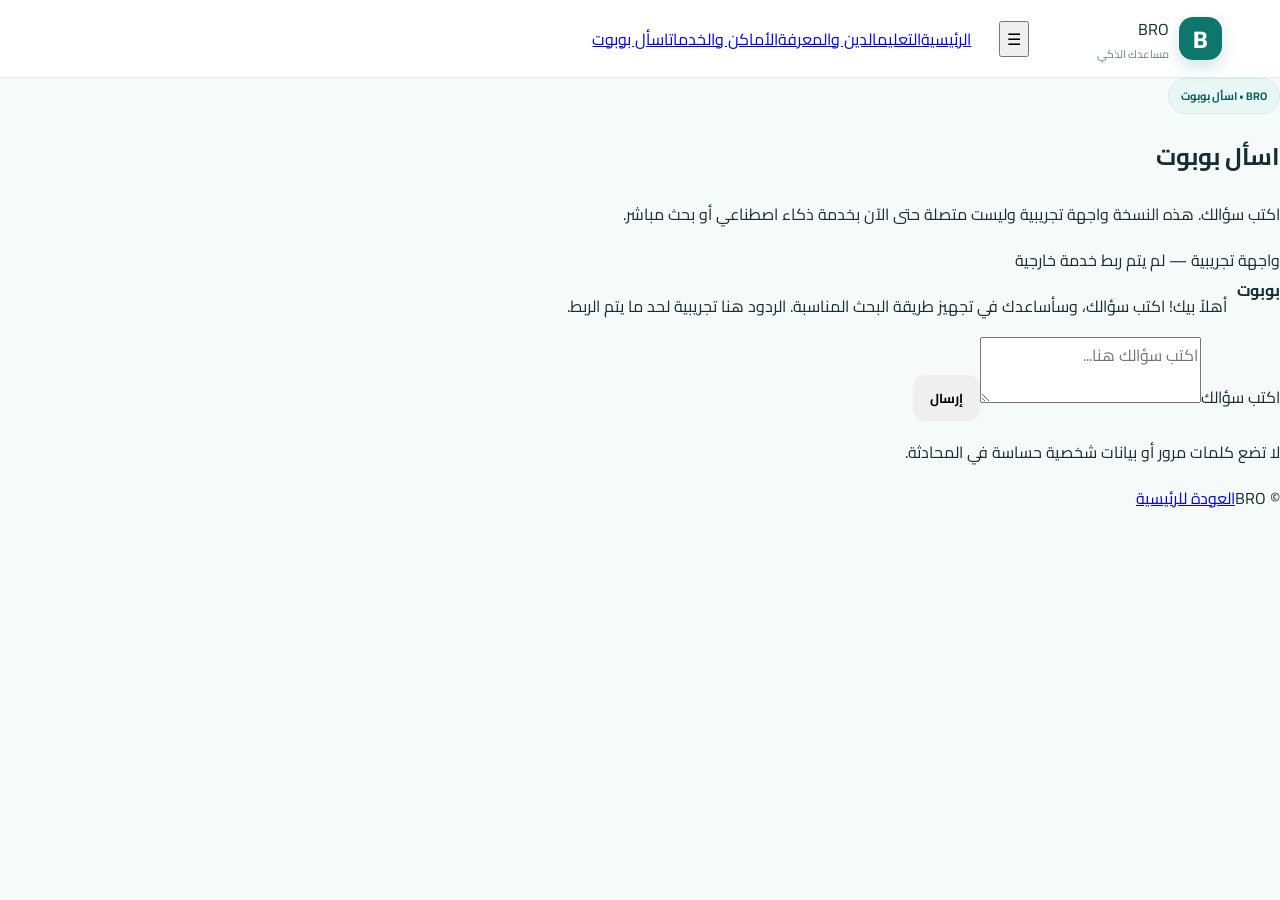
==== chat.html @ 1527b969 "Add files via upload" ====
<!doctype html>
<html lang="ar" dir="rtl">
<head><meta charset="utf-8"><meta name="viewport" content="width=device-width, initial-scale=1">
<title>اسأل بوبوت | BRO</title><link rel="stylesheet" href="css/style.css"><script src="js/script.js" defer></script></head>
<body><header class="topbar"><a class="brand" href="index.html"><span class="brand-mark">B</span><span>BRO <small>مساعدك الذكي</small></span></a>
<button class="menu-toggle" type="button" aria-expanded="false" aria-label="فتح القائمة">☰</button><nav class="nav"><a class="" href="index.html">الرئيسية</a><a class="" href="education.html">التعليم</a><a class="" href="religion.html">الدين والمعرفة</a><a class="" href="places.html">الأماكن والخدمات</a><a class="active" href="chat.html">اسأل بوبوت</a></nav></header>
<main class="container page-main"><section class="page-intro"><span class="eyebrow">BRO • اسأل بوبوت</span><h1>اسأل بوبوت</h1><p>اكتب سؤالك. هذه النسخة واجهة تجريبية وليست متصلة حتى الآن بخدمة ذكاء اصطناعي أو بحث مباشر.</p></section>
<section class="chat-panel panel">
<div class="chat-status"><span class="status-dot"></span> واجهة تجريبية — لم يتم ربط خدمة خارجية</div>
<div id="chatMessages" class="chat-messages" aria-live="polite"><div class="message bot-message"><strong>بوبوت</strong><p>أهلاً بيك! اكتب سؤالك، وسأساعدك في تجهيز طريقة البحث المناسبة. الردود هنا تجريبية لحد ما يتم الربط.</p></div></div>
<form id="chatForm" class="chat-form"><label class="visually-hidden" for="chatInput">اكتب سؤالك</label><textarea id="chatInput" rows="2" placeholder="اكتب سؤالك هنا..." required></textarea><button class="button primary" type="submit">إرسال</button></form>
<p class="small-note">لا تضع كلمات مرور أو بيانات شخصية حساسة في المحادثة.</p>
</section>
</main>
<footer class="footer"><span>© BRO</span><a href="index.html">العودة للرئيسية</a></footer></body></html>
---- css/style.css ----
@import url('https://fonts.googleapis.com/css2?family=Cairo:wght@400;500;600;700;800&display=swap');
:root{--ink:#152d35;--muted:#6c8086;--teal:#0f766e;--teal-dark:#0b5c56;--mint:#e5f6f3;--line:#e2eceb;--paper:#fff;--bg:#f6faf9;--shadow:0 18px 55px rgba(20,72,69,.09)}
*{box-sizing:border-box}
html{scroll-behavior:smooth}
body{margin:0;background:var(--bg);color:var(--ink);font-family:"Cairo",Tahoma,Arial,sans-serif;min-height:100vh}
button,input,textarea{font:inherit}button{cursor:pointer}
button:focus-visible,input:focus-visible,textarea:focus-visible{outline:3px solid #71d9cb;outline-offset:2px}
.topbar{height:78px;display:flex;align-items:center;gap:28px;padding:0 4.5%;background:rgba(255,255,255,.92);border-bottom:1px solid var(--line);position:sticky;top:0;z-index:10;backdrop-filter:blur(14px)}
.brand{display:flex;align-items:center;gap:10px;text-decoration:none;color:var(--ink);min-width:165px}
.brand-mark{width:43px;height:43px;display:grid;place-items:center;background:var(--teal);color:#fff;border-radius:14px;font-size:24px;font-weight:800;box-shadow:0 7px 16px #0f766e30}
.brand strong{display:block;font-size:21px;letter-spacing:1px;line-height:1.1}
.brand small{display:block;color:var(--muted);font-size:11px}
.top-links{display:flex;align-items:center;gap:7px;flex:1}
.nav-link,.side-item{border:0;background:transparent;color:#5b7075;border-radius:11px;padding:10px 13px;font-size:13px}
.nav-link:hover,.side-item:hover,.nav-link.active,.side-item.active{background:var(--mint);color:var(--teal-dark)}
.account-actions{display:flex;gap:8px}
.button{border:1px solid transparent;border-radius:12px;padding:10px 16px;font-weight:700;font-size:13px;transition:.2s}
.button:hover{transform:translateY(-1px)}
.button-primary{background:var(--teal);color:white;box-shadow:0 6px 16px #0f766e25}.button-primary:hover{background:var(--teal-dark)}
.button-quiet{background:white;border-color:var(--line);color:var(--ink)}
.layout{display:grid;grid-template-columns:245px minmax(0,1fr);max-width:1600px;margin:auto;min-height:calc(100vh - 78px)}
.sidebar{background:#fff;border-left:1px solid var(--line);padding:24px 16px;display:flex;flex-direction:column;gap:7px}
.new-chat{border:1px solid #bde6df;background:#f1fbf9;color:var(--teal-dark);border-radius:13px;padding:13px;text-align:right;font-weight:800;margin-bottom:21px}
.sidebar-label{color:#9aabad;font-size:11px;font-weight:700;padding:0 12px;margin:0 0 4px}
.side-item{text-align:right;display:flex;align-items:center;gap:12px;padding:12px}
.side-item span{font-size:18px;width:23px;text-align:center}
.sidebar-bottom{margin-top:auto;border:1px solid var(--line);border-radius:17px;padding:15px;background:linear-gradient(150deg,#fff,#f1faf8)}
.mini-boboot{width:43px;height:43px;border-radius:14px;background:var(--teal);display:grid;place-items:center;font-size:23px;margin-bottom:8px}
.sidebar-bottom strong{font-size:14px}
.sidebar-bottom p{font-size:12px;color:var(--muted);line-height:1.8;margin:4px 0 12px}
.status{font-size:10px;color:#4c7770}
.status i,.live-dot{display:inline-block;width:7px;height:7px;border-radius:50%;background:#22b89c;margin-left:5px}
.main-content{min-width:0;padding:32px clamp(18px,4vw,60px) 18px;display:flex;flex-direction:column}
.welcome{max-width:1000px;width:100%;margin:0 auto}
.eyebrow{display:inline-flex;align-items:center;background:#e8f7f4;color:var(--teal-dark);border:1px solid #d4eeea;border-radius:999px;padding:7px 12px;font-size:11px;font-weight:700}
.hero-grid{display:grid;grid-template-columns:1fr .85fr;align-items:center;gap:35px;padding:22px 0 25px}
.hero-copy h1{font-size:clamp(33px,4.5vw,53px);line-height:1.45;letter-spacing:-1.3px;margin:0 0 12px;font-weight:800}
.teal-text{color:var(--teal)}.hero-copy>p{color:var(--muted);font-size:15px;line-height:2;max-width:480px;margin:0}
.hero-points{display:flex;flex-wrap:wrap;gap:8px;margin-top:21px}
.hero-points span{font-size:11px;color:#416b66;background:#fff;border:1px solid var(--line);padding:7px 10px;border-radius:9px}
.robot-card{position:relative;overflow:hidden;min-height:260px;border:1px solid #d9eeeb;border-radius:26px;background:radial-gradient(circle at 50% 35%,#e1faf6,#eff8f8 52%,#fff);display:grid;place-items:center;box-shadow:var(--shadow)}
.robot-glow{position:absolute;width:210px;height:210px;border-radius:50%;background:#70dcd233;filter:blur(20px)}
.robot-image {
    width: 100%;
    height: 275px;
    object-fit: contain;
    object-position: center;
    mix-blend-mode: multiply;
    position: relative;
    z-index: 1;
}
.robot-caption{position:absolute;bottom:13px;z-index:2;background:#ffffffd9;border:1px solid #d8eeea;border-radius:999px;padding:6px 13px;font-size:11px;color:var(--teal-dark);font-weight:700}
.suggestion-heading{display:flex;align-items:baseline;justify-content:space-between;gap:10px;margin-top:3px}
.suggestion-heading h2{font-size:18px;margin:0}.suggestion-heading>span{font-size:11px;color:var(--muted)}
.suggestions{display:grid;grid-template-columns:repeat(4,minmax(0,1fr));gap:12px;margin-top:15px}
.suggestion-card{position:relative;text-align:right;display:flex;flex-direction:column;align-items:flex-start;gap:6px;min-height:145px;padding:16px 14px;background:#fff;border:1px solid var(--line);border-radius:16px;color:var(--ink);transition:.2s}
.suggestion-card:hover{border-color:#94d5cc;transform:translateY(-3px);box-shadow:0 12px 25px #194e4810}
.suggestion-icon{display:grid;place-items:center;width:35px;height:35px;border-radius:11px;background:var(--mint);color:var(--teal);font-size:20px;margin-bottom:3px}
.suggestion-card strong{font-size:13px}.suggestion-card small{font-size:10px;color:var(--muted);line-height:1.8}
.suggestion-card b{position:absolute;left:13px;bottom:13px;color:var(--teal)}
.composer-wrap{max-width:850px;width:100%;margin:auto auto 0;padding-top:32px}
.search-status{display:flex;align-items:center;gap:7px;font-size:11px;color:#50716d;padding:0 8px 9px}
.search-icon{font-size:21px;color:var(--teal)}.status-pill{background:#fff3dc;color:#94621a;border:1px solid #f3e3bd;padding:3px 8px;border-radius:999px;font-size:9px}
.search-status button{border:0;background:transparent;color:#78908e;margin-right:auto}
.composer{border:1px solid #d7e7e5;background:white;border-radius:19px;padding:14px 15px 10px;box-shadow:0 10px 35px #1a4d4710;transition:.2s}
.composer:focus-within{border-color:#8ccfc6;box-shadow:0 0 0 3px #0f766e0c,0 10px 35px #1a4d4710}
.composer textarea{display:block;width:100%;resize:vertical;min-height:47px;max-height:180px;border:0;outline:none;background:transparent;color:var(--ink);font-size:14px;line-height:1.8}
.composer textarea::placeholder{color:#9aabaa}
.composer-footer{display:flex;align-items:center;justify-content:space-between;gap:10px}
.privacy-note{font-size:10px;color:#9aa9a8}
.send-button{border:0;border-radius:12px;width:41px;height:41px;background:var(--teal);color:white;font-size:27px;line-height:1;transition:.2s}
.send-button:hover{background:var(--teal-dark);transform:translateY(-2px)}
.disclaimer{text-align:center;font-size:10px;color:#94a5a3;line-height:1.8;margin:10px 0 0}
.main-content footer{text-align:center;font-size:10px;color:#9aa9a8;padding:25px 0 0}
.main-content footer span{font-weight:800;color:var(--teal)}.hidden{display:none!important}
.chat-area{width:100%;max-width:850px;margin:0 auto 22px;flex:1;min-height:260px}
.chat-messages{display:flex;flex-direction:column;gap:18px}
.message{display:flex;gap:10px;align-items:flex-start}
.message.user{justify-content:flex-start}
.message-bot{width:35px;height:35px;flex:0 0 35px;border-radius:12px;background:var(--teal);color:white;display:grid;place-items:center}
.message-content{max-width:85%;border:1px solid var(--line);background:#fff;border-radius:5px 16px 16px 16px;padding:12px 15px;font-size:14px;line-height:1.9;white-space:pre-wrap}
.message.user .message-content{background:#e8f7f4;border-color:#d4eeea;border-radius:16px 5px 16px 16px}
.source-note{font-size:10px;color:#a16b20;margin-top:7px}.mobile-menu{display:none}
.icon-button{border:1px solid var(--line);background:white;border-radius:10px;width:39px;height:39px;color:var(--ink);font-size:20px}
.auth-dialog{border:1px solid var(--line);border-radius:23px;padding:27px;width:min(430px,calc(100% - 28px));box-shadow:0 25px 90px #102f2d30;color:var(--ink)}
.auth-dialog::backdrop{background:#102f2d80;backdrop-filter:blur(4px)}
.dialog-close-form{display:flex;justify-content:flex-start}
.dialog-bot{display:grid;place-items:center;width:58px;height:58px;background:var(--teal);border-radius:17px;font-size:30px;margin:8px 0 12px}
.auth-dialog h2{margin:0 0 6px}
.auth-dialog p,.auth-dialog small{color:var(--muted);font-size:12px;line-height:1.8}
.auth-dialog label{display:block;font-size:12px;font-weight:700;margin:12px 0 6px}
.auth-dialog input{width:100%;border:1px solid var(--line);border-radius:11px;padding:12px;background:#fbfdfd;color:var(--ink)}
.full-width{width:100%;margin:18px 0 5px}.toast{position:fixed;bottom:20px;left:50%;transform:translate(-50%,20px);opacity:0;pointer-events:none;background:#173d3a;color:white;padding:12px 17px;border-radius:12px;font-size:12px;transition:.25s;z-index:30;max-width:calc(100% - 30px);text-align:center}
.toast.show{opacity:1;transform:translate(-50%,0)}
@media(max-width:1100px){.topbar{gap:15px;padding:0 20px}
                         .top-links{gap:0}.nav-link{padding:9px;font-size:12px}
                         .layout{grid-template-columns:205px minmax(0,1fr)}
                         .suggestions{grid-template-columns:repeat(2,minmax(0,1fr))}
                         .suggestion-card{min-height:125px}}
@media(max-width:760px){.topbar{height:66px;padding:0 13px;gap:10px}
                        .mobile-menu{display:block;flex:0 0 38px}
                        .brand{min-width:0;gap:7px}
                        .brand-mark{width:37px;height:37px;border-radius:12px}
                        .brand strong{font-size:18px}
                        .brand small{font-size:9px}
                        .top-links{display:none}
                        .account-actions{margin-right:auto;gap:5px}
                        .account-actions .button{padding:8px 9px;font-size:10px}
                        .layout{display:block;min-height:calc(100vh - 66px)}
                        .sidebar{position:fixed;top:66px;right:0;bottom:0;width:260px;z-index:20;transform:translateX(105%);transition:transform .25s;box-shadow:-15px 0 40px #143d3b13}
                        .sidebar.open{transform:translateX(0)}
                        .main-content{padding:23px 15px 15px;min-height:calc(100vh - 66px)}
                        .hero-grid{grid-template-columns:1fr;gap:18px;padding:20px 0}
                        .hero-copy h1{font-size:38px}
                        .hero-copy>p{font-size:13px}
                        .robot-card{min-height:210px;max-height:245px}
                        .robot-image {
    width: 100%;
    height: 275px;
    object-fit: contain;
    object-position: center;
    mix-blend-mode: multiply;
    position: relative;
    z-index: 1;
                        }
                        .suggestion-heading{align-items:flex-start;flex-direction:column;gap:2px}
                        .suggestion-heading h2{font-size:17px}
                        .suggestions{gap:9px}
                        .suggestion-card{padding:12px;min-height:128px}
                        .suggestion-card strong{font-size:12px}
                        .suggestion-card small{font-size:9px}
                        .composer-wrap{padding-top:25px}
                        .privacy-note{font-size:9px}
                        .disclaimer{font-size:9px}
                        .chat-area{min-height:240px}
                        .message-content{font-size:13px}
                        .sidebar-bottom{margin-top:25px}}
@media(prefers-reduced-motion:reduce){*,*::before,*::after{scroll-behavior:auto!important;transition:none!important}}
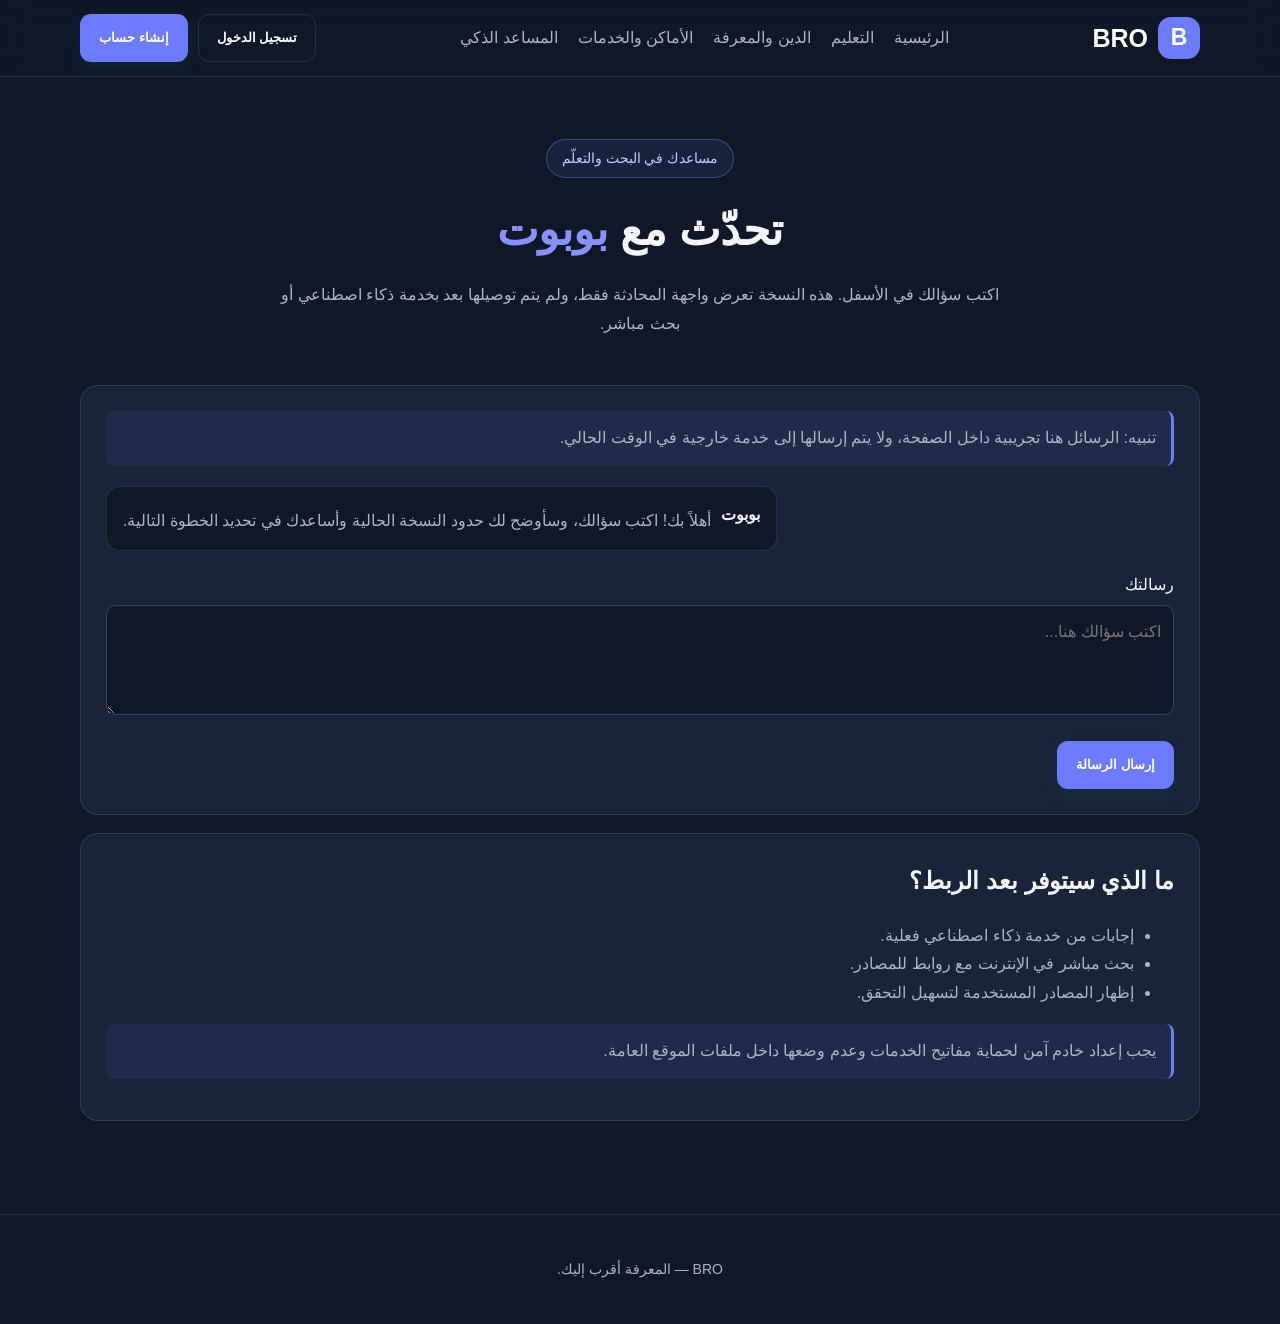
==== commit 9226620b: "Add files via upload" ====
--- a/chat.html
+++ b/chat.html
@@ -1,15 +1,866 @@
-<!doctype html>
+<!DOCTYPE html>
 <html lang="ar" dir="rtl">
-<head><meta charset="utf-8"><meta name="viewport" content="width=device-width, initial-scale=1">
-<title>اسأل بوبوت | BRO</title><link rel="stylesheet" href="css/style.css"><script src="js/script.js" defer></script></head>
-<body><header class="topbar"><a class="brand" href="index.html"><span class="brand-mark">B</span><span>BRO <small>مساعدك الذكي</small></span></a>
-<button class="menu-toggle" type="button" aria-expanded="false" aria-label="فتح القائمة">☰</button><nav class="nav"><a class="" href="index.html">الرئيسية</a><a class="" href="education.html">التعليم</a><a class="" href="religion.html">الدين والمعرفة</a><a class="" href="places.html">الأماكن والخدمات</a><a class="active" href="chat.html">اسأل بوبوت</a></nav></header>
-<main class="container page-main"><section class="page-intro"><span class="eyebrow">BRO • اسأل بوبوت</span><h1>اسأل بوبوت</h1><p>اكتب سؤالك. هذه النسخة واجهة تجريبية وليست متصلة حتى الآن بخدمة ذكاء اصطناعي أو بحث مباشر.</p></section>
-<section class="chat-panel panel">
-<div class="chat-status"><span class="status-dot"></span> واجهة تجريبية — لم يتم ربط خدمة خارجية</div>
-<div id="chatMessages" class="chat-messages" aria-live="polite"><div class="message bot-message"><strong>بوبوت</strong><p>أهلاً بيك! اكتب سؤالك، وسأساعدك في تجهيز طريقة البحث المناسبة. الردود هنا تجريبية لحد ما يتم الربط.</p></div></div>
-<form id="chatForm" class="chat-form"><label class="visually-hidden" for="chatInput">اكتب سؤالك</label><textarea id="chatInput" rows="2" placeholder="اكتب سؤالك هنا..." required></textarea><button class="button primary" type="submit">إرسال</button></form>
-<p class="small-note">لا تضع كلمات مرور أو بيانات شخصية حساسة في المحادثة.</p>
-</section>
+
+<head>
+  <meta charset="UTF-8">
+  <meta name="viewport" content="width=device-width, initial-scale=1.0">
+
+  <meta name="description" content="BRO مساعدك الذكي للبحث والتعلم والمعرفة.">
+  <meta name="theme-color" content="#101827">
+
+  <title>المساعد الذكي | BRO</title>
+
+  <!-- ملف التصميم -->
+  <link rel="stylesheet" href="css/style.css">
+
+  <style>
+    /* تنسيقات أساسية للصفحة الرئيسية */
+
+    :root {
+      --bro-bg: #101827;
+      --bro-card: #192438;
+      --bro-primary: #6d7cff;
+      --bro-text: #f4f6ff;
+      --bro-muted: #aab4c8;
+      --bro-border: rgba(255, 255, 255, 0.1);
+    }
+
+    body {
+      margin: 0;
+      font-family: Tahoma, Arial, sans-serif;
+      background: var(--bro-bg);
+      color: var(--bro-text);
+      line-height: 1.8;
+    }
+
+    button,
+    input {
+      font: inherit;
+    }
+
+    button,
+    a {
+      -webkit-tap-highlight-color: transparent;
+    }
+
+    a {
+      color: inherit;
+      text-decoration: none;
+    }
+
+    button {
+      cursor: pointer;
+    }
+
+    .bro-container {
+      width: min(1120px, 92%);
+      margin: auto;
+    }
+
+    /* رأس الموقع */
+
+    .site-header {
+      position: sticky;
+      top: 0;
+      z-index: 100;
+      background: rgba(16, 24, 39, 0.96);
+      border-bottom: 1px solid var(--bro-border);
+      backdrop-filter: blur(12px);
+    }
+
+    .header-content {
+      min-height: 76px;
+      display: flex;
+      align-items: center;
+      justify-content: space-between;
+      gap: 20px;
+    }
+
+    .site-logo {
+      display: flex;
+      align-items: center;
+      gap: 10px;
+      font-size: 25px;
+      font-weight: bold;
+      color: white;
+      white-space: nowrap;
+    }
+
+    .logo-mark {
+      width: 42px;
+      height: 42px;
+      display: grid;
+      place-items: center;
+      background: var(--bro-primary);
+      border-radius: 13px;
+      font-size: 23px;
+    }
+
+    .main-nav {
+      display: flex;
+      align-items: center;
+      gap: 20px;
+    }
+
+    .main-nav a {
+      color: var(--bro-muted);
+      transition: color 0.2s;
+    }
+
+    .main-nav a:hover {
+      color: white;
+    }
+
+    .header-actions {
+      display: flex;
+      align-items: center;
+      gap: 10px;
+    }
+
+    .button {
+      display: inline-flex;
+      justify-content: center;
+      align-items: center;
+      gap: 8px;
+      padding: 11px 18px;
+      border: 1px solid transparent;
+      border-radius: 11px;
+      font-weight: bold;
+      transition: 0.2s;
+    }
+
+    .button-primary {
+      color: white;
+      background: var(--bro-primary);
+    }
+
+    .button-primary:hover {
+      background: #5869ed;
+      transform: translateY(-1px);
+    }
+
+    .button-secondary {
+      color: white;
+      background: transparent;
+      border-color: var(--bro-border);
+    }
+
+    .button-secondary:hover {
+      background: rgba(255, 255, 255, 0.06);
+    }
+
+    .menu-toggle {
+      display: none;
+      padding: 8px 12px;
+      background: transparent;
+      color: white;
+      border: 1px solid var(--bro-border);
+      border-radius: 9px;
+      font-size: 22px;
+    }
+
+    /* الواجهة الرئيسية */
+
+    .hero {
+      padding: 90px 0 75px;
+      text-align: center;
+      background:
+        radial-gradient(
+          ellipse at 50% 0%,
+          rgba(109, 124, 255, 0.17),
+          transparent 65%
+        );
+    }
+
+    .hero-label {
+      display: inline-block;
+      padding: 6px 15px;
+      border: 1px solid rgba(109, 124, 255, 0.4);
+      background: rgba(109, 124, 255, 0.1);
+      border-radius: 30px;
+      color: #c2c9ff;
+      font-size: 14px;
+    }
+
+    .hero h1 {
+      max-width: 850px;
+      margin: 22px auto 15px;
+      font-size: clamp(34px, 6vw, 58px);
+      line-height: 1.35;
+    }
+
+    .hero h1 span {
+      color: #8792ff;
+    }
+
+    .hero-description {
+      max-width: 680px;
+      margin: 0 auto;
+      color: var(--bro-muted);
+      font-size: 17px;
+    }
+
+    .hero-actions {
+      margin-top: 28px;
+      display: flex;
+      justify-content: center;
+      flex-wrap: wrap;
+      gap: 12px;
+    }
+
+    .hero-note {
+      margin-top: 22px;
+      color: var(--bro-muted);
+      font-size: 13px;
+    }
+
+    /* أقسام الموقع */
+
+    .features {
+      padding: 60px 0 80px;
+    }
+
+    .section-heading {
+      margin-bottom: 30px;
+      text-align: center;
+    }
+
+    .section-heading h2 {
+      margin-bottom: 8px;
+      font-size: 30px;
+    }
+
+    .section-heading p {
+      margin: 0;
+      color: var(--bro-muted);
+    }
+
+    .features-grid {
+      display: grid;
+      grid-template-columns: repeat(2, minmax(0, 1fr));
+      gap: 18px;
+    }
+
+    .feature-card {
+      display: block;
+      padding: 25px;
+      background: var(--bro-card);
+      border: 1px solid var(--bro-border);
+      border-radius: 18px;
+      transition: transform 0.2s, border-color 0.2s;
+    }
+
+    .feature-card:hover {
+      transform: translateY(-4px);
+      border-color: rgba(109, 124, 255, 0.65);
+    }
+
+    .feature-icon {
+      width: 53px;
+      height: 53px;
+      display: grid;
+      place-items: center;
+      margin-bottom: 15px;
+      background: rgba(109, 124, 255, 0.13);
+      border-radius: 15px;
+      font-size: 27px;
+    }
+
+    .feature-card h3 {
+      margin: 0 0 8px;
+      font-size: 20px;
+    }
+
+    .feature-card p {
+      margin: 0;
+      color: var(--bro-muted);
+      font-size: 15px;
+    }
+
+    .feature-link {
+      display: inline-block;
+      margin-top: 15px;
+      color: #aeb7ff;
+      font-size: 14px;
+    }
+
+    /* منطقة المساعد */
+
+    .assistant-section {
+      padding: 25px 0 80px;
+    }
+
+    .assistant-panel {
+      padding: 35px;
+      display: flex;
+      justify-content: space-between;
+      align-items: center;
+      gap: 25px;
+      background: linear-gradient(
+        120deg,
+        #202e49,
+        #192438
+      );
+      border: 1px solid var(--bro-border);
+      border-radius: 22px;
+    }
+
+    .assistant-panel h2 {
+      margin-top: 0;
+    }
+
+    .assistant-panel p {
+      color: var(--bro-muted);
+    }
+
+    .assistant-symbol {
+      width: 100px;
+      height: 100px;
+      flex-shrink: 0;
+      display: grid;
+      place-items: center;
+      background: rgba(109, 124, 255, 0.15);
+      border: 1px solid rgba(109, 124, 255, 0.3);
+      border-radius: 28px;
+      font-size: 53px;
+    }
+
+    /* تذييل الموقع */
+
+    .site-footer {
+      padding: 28px 0;
+      border-top: 1px solid var(--bro-border);
+      color: var(--bro-muted);
+      text-align: center;
+      font-size: 14px;
+    }
+
+    /* نافذة الحساب */
+
+    .auth-dialog {
+      width: min(420px, calc(100% - 36px));
+      max-width: 420px;
+      max-height: 85vh;
+      overflow-y: auto;
+      padding: 28px;
+      color: var(--bro-text);
+      background: #192438;
+      border: 1px solid var(--bro-border);
+      border-radius: 20px;
+      box-sizing: border-box;
+    }
+
+    .auth-dialog::backdrop {
+      background: rgba(0, 0, 0, 0.72);
+      backdrop-filter: blur(4px);
+    }
+
+    .dialog-close-form {
+      display: flex;
+      justify-content: flex-start;
+      margin-bottom: 5px;
+    }
+
+    .icon-button {
+      width: 36px;
+      height: 36px;
+      color: white;
+      background: transparent;
+      border: 1px solid var(--bro-border);
+      border-radius: 10px;
+      font-size: 23px;
+    }
+
+    .dialog-bot {
+      text-align: center;
+      font-size: 42px;
+    }
+
+    .auth-dialog h2 {
+      margin: 8px 0;
+      text-align: center;
+    }
+
+    .auth-description {
+      margin: 0 0 22px;
+      color: var(--bro-muted);
+      text-align: center;
+      font-size: 14px;
+    }
+
+    .auth-dialog label {
+      display: block;
+      margin: 14px 0 6px;
+      font-size: 14px;
+    }
+
+    .auth-dialog input {
+      width: 100%;
+      box-sizing: border-box;
+      padding: 12px;
+      color: white;
+      background: #101827;
+      border: 1px solid #35425b;
+      border-radius: 10px;
+      outline: none;
+    }
+
+    .auth-dialog input:focus {
+      border-color: var(--bro-primary);
+    }
+
+    .auth-dialog input::placeholder {
+      color: #8290a8;
+    }
+
+    .full-width {
+      width: 100%;
+      margin-top: 22px;
+    }
+
+    .auth-switch {
+      margin: 20px 0 8px;
+      text-align: center;
+      color: var(--bro-muted);
+      font-size: 14px;
+    }
+
+    .auth-switch button {
+      padding: 0;
+      color: #aeb7ff;
+      background: none;
+      border: none;
+      font-weight: bold;
+    }
+
+    .auth-message {
+      display: block;
+      margin-top: 12px;
+      color: #ffd28a;
+      text-align: center;
+      font-size: 13px;
+    }
+
+    [hidden] {
+      display: none !important;
+    }
+
+    /* الشاشات الصغيرة */
+
+    @media (max-width: 850px) {
+      .header-content {
+        flex-wrap: wrap;
+        padding: 12px 0;
+      }
+
+      .menu-toggle {
+        display: block;
+      }
+
+      .main-nav {
+        display: none;
+        order: 3;
+        width: 100%;
+        flex-direction: column;
+        align-items: stretch;
+        gap: 0;
+      }
+
+      .main-nav.open {
+        display: flex;
+      }
+
+      .main-nav a {
+        padding: 10px;
+        border-top: 1px solid var(--bro-border);
+      }
+
+      .header-actions {
+        margin-right: auto;
+      }
+
+      .features-grid {
+        grid-template-columns: 1fr;
+      }
+
+      .hero {
+        padding: 65px 0 50px;
+      }
+    }
+
+    @media (max-width: 480px) {
+      .site-logo {
+        font-size: 21px;
+      }
+
+      .logo-mark {
+        width: 36px;
+        height: 36px;
+      }
+
+      .header-actions .button {
+        padding: 9px 11px;
+        font-size: 13px;
+      }
+
+      .hero-description {
+        font-size: 15px;
+      }
+
+      .feature-card {
+        padding: 20px;
+      }
+
+      .assistant-panel {
+        padding: 22px;
+        flex-direction: column;
+        align-items: flex-start;
+      }
+
+      .assistant-symbol {
+        width: 70px;
+        height: 70px;
+        font-size: 38px;
+      }
+
+      .auth-dialog {
+        padding: 22px;
+      }
+    }
+
+    /* تنسيقات محتوى الصفحات الداخلية */
+    .page-intro { padding: 62px 0 28px; text-align: center; }
+    .page-intro h1 { margin: 12px 0; font-size: clamp(30px, 5vw, 44px); }
+    .page-intro p { max-width: 720px; margin: 0 auto; color: var(--bro-muted); }
+    .page-content { padding: 18px 0 75px; }
+    .content-panel { padding: 25px; background: var(--bro-card); border: 1px solid var(--bro-border); border-radius: 18px; margin-bottom: 18px; }
+    .content-panel h2, .content-panel h3 { margin-top: 0; }
+    .content-panel p, .content-panel li { color: var(--bro-muted); }
+    .content-grid { display: grid; grid-template-columns: repeat(2, minmax(0, 1fr)); gap: 18px; }
+    .page-form label { display: block; margin: 14px 0 6px; }
+    .page-form input, .page-form select, .page-form textarea { width: 100%; box-sizing: border-box; padding: 12px; color: white; background: #101827; border: 1px solid #35425b; border-radius: 10px; font: inherit; }
+    .page-form textarea { min-height: 110px; resize: vertical; }
+    .page-form .button { margin-top: 16px; }
+    .result { display: none; margin-top: 16px; padding: 14px; background: #101827; border: 1px solid var(--bro-border); border-radius: 12px; color: var(--bro-muted); overflow-wrap: anywhere; }
+    .result.show { display: block; }
+    .result a { color: #aeb7ff; text-decoration: underline; }
+    .chat-messages { display: flex; flex-direction: column; gap: 12px; margin: 20px 0; }
+    .message { max-width: 88%; padding: 14px 16px; border-radius: 14px; background: #101827; border: 1px solid var(--bro-border); }
+    .message p { margin: 6px 0 0; color: var(--bro-muted); white-space: pre-wrap; }
+    .user-message { align-self: flex-start; border-color: rgba(109,124,255,.45); }
+    .bot-message { align-self: flex-end; }
+    .notice { padding: 13px 15px; border-right: 3px solid var(--bro-primary); background: rgba(109,124,255,.08); border-radius: 8px; color: var(--bro-muted); }
+    @media (max-width: 700px) { .content-grid { grid-template-columns: 1fr; } .content-panel { padding: 20px; } .message { max-width: 100%; } }
+
+  </style>
+</head>
+
+
+<body>
+  <!-- رأس الموقع -->
+  <header class="site-header">
+    <div class="bro-container header-content">
+
+      <a href="index.html" class="site-logo" aria-label="الصفحة الرئيسية">
+        <span class="logo-mark">B</span>
+        <span>BRO</span>
+      </a>
+
+      <button
+        class="menu-toggle"
+        id="menuToggle"
+        type="button"
+        aria-label="فتح القائمة"
+        aria-expanded="false"
+      >
+        ☰
+      </button>
+
+      <nav class="main-nav" id="mainNav">
+        <a href="index.html">الرئيسية</a>
+        <a href="education.html">التعليم</a>
+        <a href="religion.html">الدين والمعرفة</a>
+        <a href="places.html">الأماكن والخدمات</a>
+        <a href="chat.html" aria-current="page">المساعد الذكي</a>
+      </nav>
+
+      <div class="header-actions">
+        <button
+          type="button"
+          class="button button-secondary"
+          id="loginButton"
+        >
+          تسجيل الدخول
+        </button>
+
+        <button
+          type="button"
+          class="button button-primary"
+          id="registerButton"
+        >
+          إنشاء حساب
+        </button>
+      </div>
+
+    </div>
+  </header>
+
+  
+<main>
+  <section class="page-intro">
+    <div class="bro-container">
+      <span class="hero-label">مساعدك في البحث والتعلّم</span>
+      <h1>تحدّث مع <span style="color:#8792ff">بوبوت</span></h1>
+      <p>اكتب سؤالك في الأسفل. هذه النسخة تعرض واجهة المحادثة فقط، ولم يتم توصيلها بعد بخدمة ذكاء اصطناعي أو بحث مباشر.</p>
+    </div>
+  </section>
+  <section class="page-content">
+    <div class="bro-container">
+      <section class="content-panel">
+        <div class="notice">تنبيه: الرسائل هنا تجريبية داخل الصفحة، ولا يتم إرسالها إلى خدمة خارجية في الوقت الحالي.</div>
+        <div class="chat-messages" id="chatMessages" aria-live="polite">
+          <div class="message bot-message">
+            <strong>بوبوت</strong>
+            <p>أهلاً بك! اكتب سؤالك، وسأوضح لك حدود النسخة الحالية وأساعدك في تحديد الخطوة التالية.</p>
+          </div>
+        </div>
+        <form class="page-form" id="chatForm">
+          <label for="chatInput">رسالتك</label>
+          <textarea id="chatInput" name="message" placeholder="اكتب سؤالك هنا..." required></textarea>
+          <button class="button button-primary" type="submit">إرسال الرسالة</button>
+        </form>
+      </section>
+      <section class="content-panel">
+        <h2>ما الذي سيتوفر بعد الربط؟</h2>
+        <ul>
+          <li>إجابات من خدمة ذكاء اصطناعي فعلية.</li>
+          <li>بحث مباشر في الإنترنت مع روابط للمصادر.</li>
+          <li>إظهار المصادر المستخدمة لتسهيل التحقق.</li>
+        </ul>
+        <p class="notice">يجب إعداد خادم آمن لحماية مفاتيح الخدمات وعدم وضعها داخل ملفات الموقع العامة.</p>
+      </section>
+    </div>
+  </section>
 </main>
-<footer class="footer"><span>© BRO</span><a href="index.html">العودة للرئيسية</a></footer></body></html>+
+
+  <!-- تذييل الموقع -->
+  <footer class="site-footer">
+    <div class="bro-container">
+      <p> BRO — المعرفة أقرب إليك.</p>
+    </div>
+  </footer>
+
+  <!-- نافذة تسجيل الدخول وإنشاء الحساب -->
+  <dialog class="auth-dialog" id="authDialog">
+
+    <form method="dialog" class="dialog-close-form">
+      <button
+        class="icon-button"
+        type="submit"
+        aria-label="إغلاق النافذة"
+      >
+        ×
+      </button>
+    </form>
+
+    <div class="dialog-bot" aria-hidden="true">🤖</div>
+
+    <h2 id="authTitle">تسجيل الدخول</h2>
+
+    <p class="auth-description" id="authDescription">
+      أهلاً بعودتك! سجل دخولك للمتابعة.
+    </p>
+
+    <form id="authForm">
+
+      <!-- يظهر فقط عند إنشاء حساب -->
+      <div id="nameField" hidden>
+        <label for="userName">الاسم</label>
+
+        <input
+          id="userName"
+          name="userName"
+          type="text"
+          autocomplete="name"
+          placeholder="اكتب اسمك"
+          minlength="2"
+        >
+      </div>
+
+      <!-- يظهر في الحالتين -->
+      <label for="userEmail">البريد الإلكتروني</label>
+
+      <input
+        id="userEmail"
+        name="userEmail"
+        type="email"
+        autocomplete="email"
+        placeholder="name@example.com"
+        required
+      >
+
+      <label for="userPassword">كلمة المرور</label>
+
+      <input
+        id="userPassword"
+        name="userPassword"
+        type="password"
+        autocomplete="current-password"
+        placeholder="اكتب كلمة المرور"
+        minlength="8"
+        required
+      >
+
+      <button
+        class="button button-primary full-width"
+        type="submit"
+        id="authSubmit"
+      >
+        تسجيل الدخول
+      </button>
+
+    </form>
+
+    <p class="auth-switch">
+      <span id="authSwitchText">ليس لديك حساب؟</span>
+
+      <button type="button" id="authSwitch">
+        إنشاء حساب
+      </button>
+    </p>
+
+    <small
+      class="auth-message"
+      id="authMessage"
+      role="status"
+      aria-live="polite"
+    ></small>
+
+  </dialog>
+
+  <!-- ملف JavaScript الأساسي -->
+  <script src="js/script.js"></script>
+
+  <!-- وظائف القائمة ونافذة الحساب -->
+  <script>
+    (function () {
+      const dialog = document.getElementById("authDialog");
+      const authForm = document.getElementById("authForm");
+
+      const title = document.getElementById("authTitle");
+      const description = document.getElementById("authDescription");
+      const submitButton = document.getElementById("authSubmit");
+
+      const nameField = document.getElementById("nameField");
+      const userName = document.getElementById("userName");
+      const userPassword = document.getElementById("userPassword");
+
+      const switchButton = document.getElementById("authSwitch");
+      const switchText = document.getElementById("authSwitchText");
+      const message = document.getElementById("authMessage");
+
+      let mode = "login";
+
+      // تغيير وضع النافذة
+      function setMode(newMode) {
+        mode = newMode;
+
+        const registering = mode === "register";
+
+        title.textContent = registering
+          ? "إنشاء حساب جديد"
+          : "تسجيل الدخول";
+
+        description.textContent = registering
+          ? "أنشئ حسابك للبدء مع BRO."
+          : "أهلاً بعودتك! سجل دخولك للمتابعة.";
+
+        submitButton.textContent = registering
+          ? "إنشاء الحساب"
+          : "تسجيل الدخول";
+
+        nameField.hidden = !registering;
+        userName.required = registering;
+
+        userPassword.autocomplete = registering
+          ? "new-password"
+          : "current-password";
+
+        switchText.textContent = registering
+          ? "لديك حساب بالفعل؟"
+          : "ليس لديك حساب؟";
+
+        switchButton.textContent = registering
+          ? "تسجيل الدخول"
+          : "إنشاء حساب";
+
+        message.textContent = "";
+      }
+
+      // فتح نافذة الحساب
+      function openAuth(newMode) {
+        setMode(newMode);
+
+        if (!dialog.open) {
+          dialog.showModal();
+        }
+      }
+
+      document
+        .getElementById("loginButton")
+        .addEventListener("click", function () {
+          openAuth("login");
+        });
+
+      document
+        .getElementById("registerButton")
+        .addEventListener("click", function () {
+          openAuth("register");
+        });
+
+      // التبديل بين تسجيل الدخول وإنشاء الحساب
+      switchButton.addEventListener("click", function () {
+        setMode(mode === "login" ? "register" : "login");
+      });
+
+      // القائمة على الهاتف والتابلت
+      const menuButton = document.getElementById("menuToggle");
+      const navigation = document.getElementById("mainNav");
+
+      menuButton.addEventListener("click", function () {
+        const isOpen = navigation.classList.toggle("open");
+
+        menuButton.setAttribute("aria-expanded", String(isOpen));
+        menuButton.setAttribute(
+          "aria-label",
+          isOpen ? "إغلاق القائمة" : "فتح القائمة"
+        );
+      });
+
+      navigation.querySelectorAll("a").forEach(function (link) {
+        link.addEventListener("click", function () {
+          navigation.classList.remove("open");
+          menuButton.setAttribute("aria-expanded", "false");
+        });
+      });
+
+      // النموذج لا ينشئ حسابًا حقيقيًا قبل ربط خدمة الحسابات
+      authForm.addEventListener("submit", function (event) {
+        event.preventDefault();
+
+        if (!authForm.reportValidity()) {
+          return;
+        }
+
+        message.textContent =
+          "لم يتم ربط الحسابات بعد. يلزم توصيل خدمة تسجيل آمنة لإكمال العملية.";
+      });
+
+      // الوضع الافتراضي عند فتح النافذة
+      setMode("login");
+    })();
+  </script>
+
+</body>
+  </html>
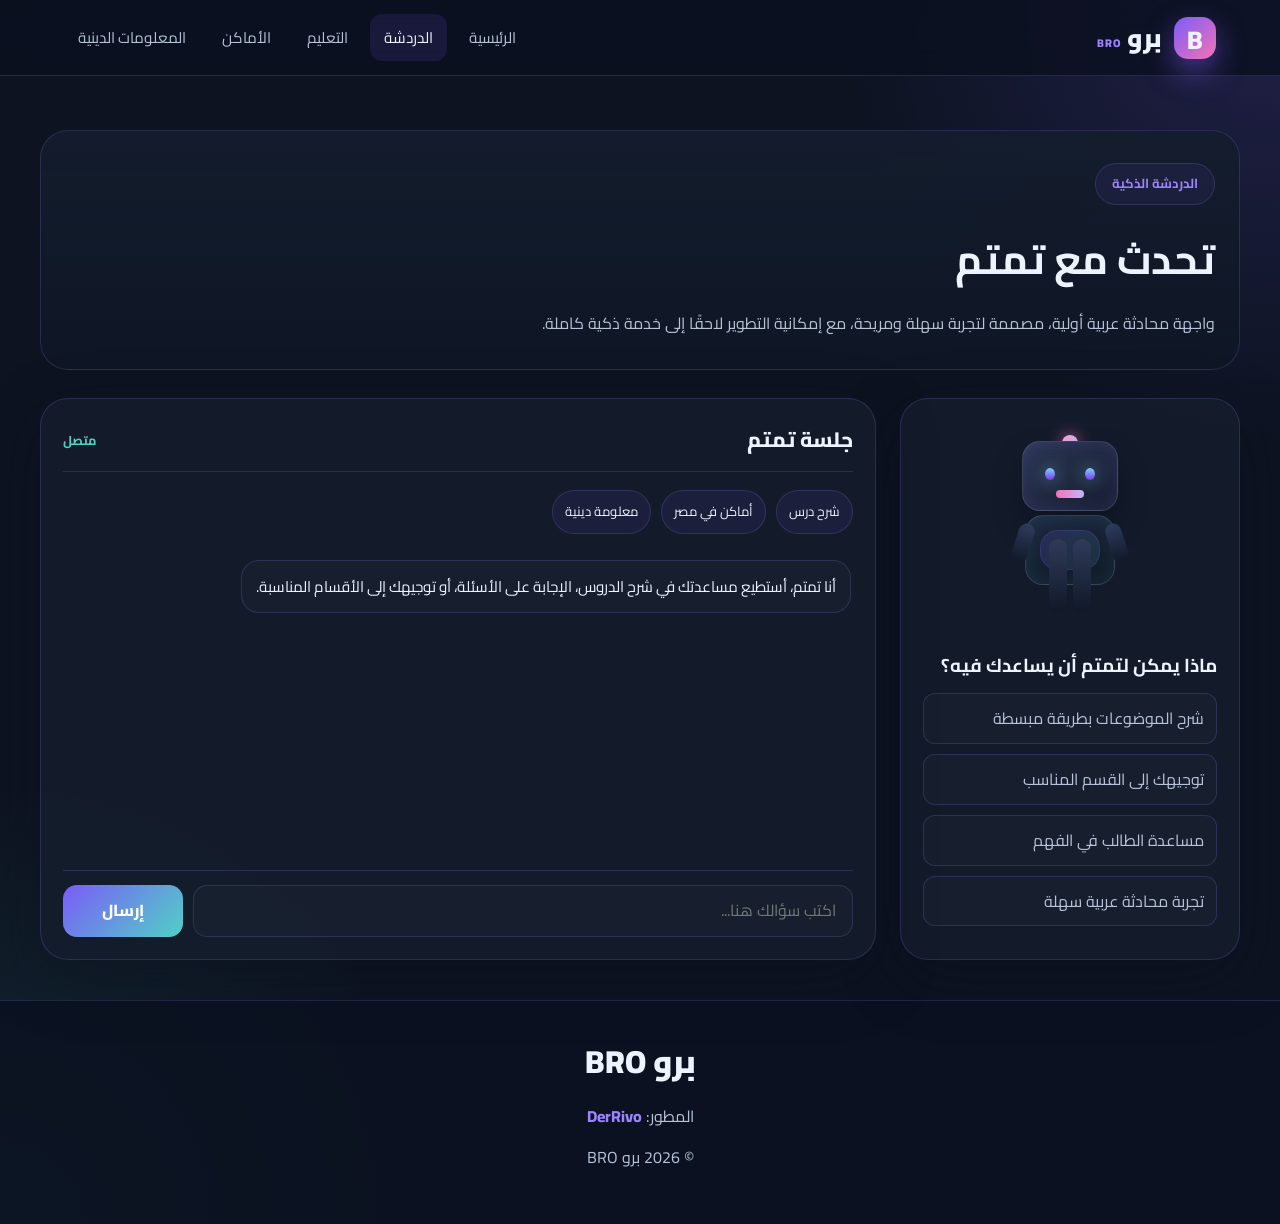
==== commit 5423c730: "إعداد واجهة برو الرئيسية والصفحات المساندة مع التصميم العربي المتجاوب والروبوت تمتم." ====
--- a/chat.html
+++ b/chat.html
@@ -1,866 +1,99 @@
 <!DOCTYPE html>
 <html lang="ar" dir="rtl">
-
-<head>
-  <meta charset="UTF-8">
-  <meta name="viewport" content="width=device-width, initial-scale=1.0">
-
-  <meta name="description" content="BRO مساعدك الذكي للبحث والتعلم والمعرفة.">
-  <meta name="theme-color" content="#101827">
-
-  <title>المساعد الذكي | BRO</title>
-
-  <!-- ملف التصميم -->
-  <link rel="stylesheet" href="css/style.css">
-
-  <style>
-    /* تنسيقات أساسية للصفحة الرئيسية */
-
-    :root {
-      --bro-bg: #101827;
-      --bro-card: #192438;
-      --bro-primary: #6d7cff;
-      --bro-text: #f4f6ff;
-      --bro-muted: #aab4c8;
-      --bro-border: rgba(255, 255, 255, 0.1);
-    }
-
-    body {
-      margin: 0;
-      font-family: Tahoma, Arial, sans-serif;
-      background: var(--bro-bg);
-      color: var(--bro-text);
-      line-height: 1.8;
-    }
-
-    button,
-    input {
-      font: inherit;
-    }
-
-    button,
-    a {
-      -webkit-tap-highlight-color: transparent;
-    }
-
-    a {
-      color: inherit;
-      text-decoration: none;
-    }
-
-    button {
-      cursor: pointer;
-    }
-
-    .bro-container {
-      width: min(1120px, 92%);
-      margin: auto;
-    }
-
-    /* رأس الموقع */
-
-    .site-header {
-      position: sticky;
-      top: 0;
-      z-index: 100;
-      background: rgba(16, 24, 39, 0.96);
-      border-bottom: 1px solid var(--bro-border);
-      backdrop-filter: blur(12px);
-    }
-
-    .header-content {
-      min-height: 76px;
-      display: flex;
-      align-items: center;
-      justify-content: space-between;
-      gap: 20px;
-    }
-
-    .site-logo {
-      display: flex;
-      align-items: center;
-      gap: 10px;
-      font-size: 25px;
-      font-weight: bold;
-      color: white;
-      white-space: nowrap;
-    }
-
-    .logo-mark {
-      width: 42px;
-      height: 42px;
-      display: grid;
-      place-items: center;
-      background: var(--bro-primary);
-      border-radius: 13px;
-      font-size: 23px;
-    }
-
-    .main-nav {
-      display: flex;
-      align-items: center;
-      gap: 20px;
-    }
-
-    .main-nav a {
-      color: var(--bro-muted);
-      transition: color 0.2s;
-    }
-
-    .main-nav a:hover {
-      color: white;
-    }
-
-    .header-actions {
-      display: flex;
-      align-items: center;
-      gap: 10px;
-    }
-
-    .button {
-      display: inline-flex;
-      justify-content: center;
-      align-items: center;
-      gap: 8px;
-      padding: 11px 18px;
-      border: 1px solid transparent;
-      border-radius: 11px;
-      font-weight: bold;
-      transition: 0.2s;
-    }
-
-    .button-primary {
-      color: white;
-      background: var(--bro-primary);
-    }
-
-    .button-primary:hover {
-      background: #5869ed;
-      transform: translateY(-1px);
-    }
-
-    .button-secondary {
-      color: white;
-      background: transparent;
-      border-color: var(--bro-border);
-    }
-
-    .button-secondary:hover {
-      background: rgba(255, 255, 255, 0.06);
-    }
-
-    .menu-toggle {
-      display: none;
-      padding: 8px 12px;
-      background: transparent;
-      color: white;
-      border: 1px solid var(--bro-border);
-      border-radius: 9px;
-      font-size: 22px;
-    }
-
-    /* الواجهة الرئيسية */
-
-    .hero {
-      padding: 90px 0 75px;
-      text-align: center;
-      background:
-        radial-gradient(
-          ellipse at 50% 0%,
-          rgba(109, 124, 255, 0.17),
-          transparent 65%
-        );
-    }
-
-    .hero-label {
-      display: inline-block;
-      padding: 6px 15px;
-      border: 1px solid rgba(109, 124, 255, 0.4);
-      background: rgba(109, 124, 255, 0.1);
-      border-radius: 30px;
-      color: #c2c9ff;
-      font-size: 14px;
-    }
-
-    .hero h1 {
-      max-width: 850px;
-      margin: 22px auto 15px;
-      font-size: clamp(34px, 6vw, 58px);
-      line-height: 1.35;
-    }
-
-    .hero h1 span {
-      color: #8792ff;
-    }
-
-    .hero-description {
-      max-width: 680px;
-      margin: 0 auto;
-      color: var(--bro-muted);
-      font-size: 17px;
-    }
-
-    .hero-actions {
-      margin-top: 28px;
-      display: flex;
-      justify-content: center;
-      flex-wrap: wrap;
-      gap: 12px;
-    }
-
-    .hero-note {
-      margin-top: 22px;
-      color: var(--bro-muted);
-      font-size: 13px;
-    }
-
-    /* أقسام الموقع */
-
-    .features {
-      padding: 60px 0 80px;
-    }
-
-    .section-heading {
-      margin-bottom: 30px;
-      text-align: center;
-    }
-
-    .section-heading h2 {
-      margin-bottom: 8px;
-      font-size: 30px;
-    }
-
-    .section-heading p {
-      margin: 0;
-      color: var(--bro-muted);
-    }
-
-    .features-grid {
-      display: grid;
-      grid-template-columns: repeat(2, minmax(0, 1fr));
-      gap: 18px;
-    }
-
-    .feature-card {
-      display: block;
-      padding: 25px;
-      background: var(--bro-card);
-      border: 1px solid var(--bro-border);
-      border-radius: 18px;
-      transition: transform 0.2s, border-color 0.2s;
-    }
-
-    .feature-card:hover {
-      transform: translateY(-4px);
-      border-color: rgba(109, 124, 255, 0.65);
-    }
-
-    .feature-icon {
-      width: 53px;
-      height: 53px;
-      display: grid;
-      place-items: center;
-      margin-bottom: 15px;
-      background: rgba(109, 124, 255, 0.13);
-      border-radius: 15px;
-      font-size: 27px;
-    }
-
-    .feature-card h3 {
-      margin: 0 0 8px;
-      font-size: 20px;
-    }
-
-    .feature-card p {
-      margin: 0;
-      color: var(--bro-muted);
-      font-size: 15px;
-    }
-
-    .feature-link {
-      display: inline-block;
-      margin-top: 15px;
-      color: #aeb7ff;
-      font-size: 14px;
-    }
-
-    /* منطقة المساعد */
-
-    .assistant-section {
-      padding: 25px 0 80px;
-    }
-
-    .assistant-panel {
-      padding: 35px;
-      display: flex;
-      justify-content: space-between;
-      align-items: center;
-      gap: 25px;
-      background: linear-gradient(
-        120deg,
-        #202e49,
-        #192438
-      );
-      border: 1px solid var(--bro-border);
-      border-radius: 22px;
-    }
-
-    .assistant-panel h2 {
-      margin-top: 0;
-    }
-
-    .assistant-panel p {
-      color: var(--bro-muted);
-    }
-
-    .assistant-symbol {
-      width: 100px;
-      height: 100px;
-      flex-shrink: 0;
-      display: grid;
-      place-items: center;
-      background: rgba(109, 124, 255, 0.15);
-      border: 1px solid rgba(109, 124, 255, 0.3);
-      border-radius: 28px;
-      font-size: 53px;
-    }
-
-    /* تذييل الموقع */
-
-    .site-footer {
-      padding: 28px 0;
-      border-top: 1px solid var(--bro-border);
-      color: var(--bro-muted);
-      text-align: center;
-      font-size: 14px;
-    }
-
-    /* نافذة الحساب */
-
-    .auth-dialog {
-      width: min(420px, calc(100% - 36px));
-      max-width: 420px;
-      max-height: 85vh;
-      overflow-y: auto;
-      padding: 28px;
-      color: var(--bro-text);
-      background: #192438;
-      border: 1px solid var(--bro-border);
-      border-radius: 20px;
-      box-sizing: border-box;
-    }
-
-    .auth-dialog::backdrop {
-      background: rgba(0, 0, 0, 0.72);
-      backdrop-filter: blur(4px);
-    }
-
-    .dialog-close-form {
-      display: flex;
-      justify-content: flex-start;
-      margin-bottom: 5px;
-    }
-
-    .icon-button {
-      width: 36px;
-      height: 36px;
-      color: white;
-      background: transparent;
-      border: 1px solid var(--bro-border);
-      border-radius: 10px;
-      font-size: 23px;
-    }
-
-    .dialog-bot {
-      text-align: center;
-      font-size: 42px;
-    }
-
-    .auth-dialog h2 {
-      margin: 8px 0;
-      text-align: center;
-    }
-
-    .auth-description {
-      margin: 0 0 22px;
-      color: var(--bro-muted);
-      text-align: center;
-      font-size: 14px;
-    }
-
-    .auth-dialog label {
-      display: block;
-      margin: 14px 0 6px;
-      font-size: 14px;
-    }
-
-    .auth-dialog input {
-      width: 100%;
-      box-sizing: border-box;
-      padding: 12px;
-      color: white;
-      background: #101827;
-      border: 1px solid #35425b;
-      border-radius: 10px;
-      outline: none;
-    }
-
-    .auth-dialog input:focus {
-      border-color: var(--bro-primary);
-    }
-
-    .auth-dialog input::placeholder {
-      color: #8290a8;
-    }
-
-    .full-width {
-      width: 100%;
-      margin-top: 22px;
-    }
-
-    .auth-switch {
-      margin: 20px 0 8px;
-      text-align: center;
-      color: var(--bro-muted);
-      font-size: 14px;
-    }
-
-    .auth-switch button {
-      padding: 0;
-      color: #aeb7ff;
-      background: none;
-      border: none;
-      font-weight: bold;
-    }
-
-    .auth-message {
-      display: block;
-      margin-top: 12px;
-      color: #ffd28a;
-      text-align: center;
-      font-size: 13px;
-    }
-
-    [hidden] {
-      display: none !important;
-    }
-
-    /* الشاشات الصغيرة */
-
-    @media (max-width: 850px) {
-      .header-content {
-        flex-wrap: wrap;
-        padding: 12px 0;
-      }
-
-      .menu-toggle {
-        display: block;
-      }
-
-      .main-nav {
-        display: none;
-        order: 3;
-        width: 100%;
-        flex-direction: column;
-        align-items: stretch;
-        gap: 0;
-      }
-
-      .main-nav.open {
-        display: flex;
-      }
-
-      .main-nav a {
-        padding: 10px;
-        border-top: 1px solid var(--bro-border);
-      }
-
-      .header-actions {
-        margin-right: auto;
-      }
-
-      .features-grid {
-        grid-template-columns: 1fr;
-      }
-
-      .hero {
-        padding: 65px 0 50px;
-      }
-    }
-
-    @media (max-width: 480px) {
-      .site-logo {
-        font-size: 21px;
-      }
-
-      .logo-mark {
-        width: 36px;
-        height: 36px;
-      }
-
-      .header-actions .button {
-        padding: 9px 11px;
-        font-size: 13px;
-      }
-
-      .hero-description {
-        font-size: 15px;
-      }
-
-      .feature-card {
-        padding: 20px;
-      }
-
-      .assistant-panel {
-        padding: 22px;
-        flex-direction: column;
-        align-items: flex-start;
-      }
-
-      .assistant-symbol {
-        width: 70px;
-        height: 70px;
-        font-size: 38px;
-      }
-
-      .auth-dialog {
-        padding: 22px;
-      }
-    }
-
-    /* تنسيقات محتوى الصفحات الداخلية */
-    .page-intro { padding: 62px 0 28px; text-align: center; }
-    .page-intro h1 { margin: 12px 0; font-size: clamp(30px, 5vw, 44px); }
-    .page-intro p { max-width: 720px; margin: 0 auto; color: var(--bro-muted); }
-    .page-content { padding: 18px 0 75px; }
-    .content-panel { padding: 25px; background: var(--bro-card); border: 1px solid var(--bro-border); border-radius: 18px; margin-bottom: 18px; }
-    .content-panel h2, .content-panel h3 { margin-top: 0; }
-    .content-panel p, .content-panel li { color: var(--bro-muted); }
-    .content-grid { display: grid; grid-template-columns: repeat(2, minmax(0, 1fr)); gap: 18px; }
-    .page-form label { display: block; margin: 14px 0 6px; }
-    .page-form input, .page-form select, .page-form textarea { width: 100%; box-sizing: border-box; padding: 12px; color: white; background: #101827; border: 1px solid #35425b; border-radius: 10px; font: inherit; }
-    .page-form textarea { min-height: 110px; resize: vertical; }
-    .page-form .button { margin-top: 16px; }
-    .result { display: none; margin-top: 16px; padding: 14px; background: #101827; border: 1px solid var(--bro-border); border-radius: 12px; color: var(--bro-muted); overflow-wrap: anywhere; }
-    .result.show { display: block; }
-    .result a { color: #aeb7ff; text-decoration: underline; }
-    .chat-messages { display: flex; flex-direction: column; gap: 12px; margin: 20px 0; }
-    .message { max-width: 88%; padding: 14px 16px; border-radius: 14px; background: #101827; border: 1px solid var(--bro-border); }
-    .message p { margin: 6px 0 0; color: var(--bro-muted); white-space: pre-wrap; }
-    .user-message { align-self: flex-start; border-color: rgba(109,124,255,.45); }
-    .bot-message { align-self: flex-end; }
-    .notice { padding: 13px 15px; border-right: 3px solid var(--bro-primary); background: rgba(109,124,255,.08); border-radius: 8px; color: var(--bro-muted); }
-    @media (max-width: 700px) { .content-grid { grid-template-columns: 1fr; } .content-panel { padding: 20px; } .message { max-width: 100%; } }
-
-  </style>
-</head>
-
-
-<body>
-  <!-- رأس الموقع -->
-  <header class="site-header">
-    <div class="bro-container header-content">
-
-      <a href="index.html" class="site-logo" aria-label="الصفحة الرئيسية">
-        <span class="logo-mark">B</span>
-        <span>BRO</span>
+  <head>
+    <meta charset="UTF-8" />
+    <meta name="viewport" content="width=device-width, initial-scale=1.0" />
+    <title>الدردشة | برو BRO</title>
+    <link rel="icon" type="image/svg+xml" href="assets/favicon.svg" />
+    <link rel="preconnect" href="https://fonts.googleapis.com" />
+    <link rel="preconnect" href="https://fonts.gstatic.com" crossorigin />
+    <link href="https://fonts.googleapis.com/css2?family=Cairo:wght@400;500;600;700;800;900&display=swap" rel="stylesheet" />
+    <link rel="stylesheet" href="css/style.css" />
+  </head>
+  <body>
+    <header class="topbar">
+      <a class="brand" href="index.html" aria-label="الرئيسية">
+        <span class="brand-mark">B</span>
+        <span class="brand-text">برو <small>BRO</small></span>
       </a>
 
-      <button
-        class="menu-toggle"
-        id="menuToggle"
-        type="button"
-        aria-label="فتح القائمة"
-        aria-expanded="false"
-      >
-        ☰
-      </button>
+      <button class="menu-toggle" id="menuToggle" aria-label="فتح القائمة" aria-expanded="false">☰</button>
 
-      <nav class="main-nav" id="mainNav">
+      <nav class="navigation" id="navigation" aria-label="القائمة الرئيسية">
         <a href="index.html">الرئيسية</a>
+        <a class="active" href="chat.html">الدردشة</a>
         <a href="education.html">التعليم</a>
-        <a href="religion.html">الدين والمعرفة</a>
-        <a href="places.html">الأماكن والخدمات</a>
-        <a href="chat.html" aria-current="page">المساعد الذكي</a>
+        <a href="places.html">الأماكن</a>
+        <a href="religion.html">المعلومات الدينية</a>
       </nav>
+    </header>
 
-      <div class="header-actions">
-        <button
-          type="button"
-          class="button button-secondary"
-          id="loginButton"
-        >
-          تسجيل الدخول
-        </button>
+    <section class="page-header">
+      <div class="page-header-card">
+        <span class="section-label">الدردشة الذكية</span>
+        <h1>تحدث مع تمتم</h1>
+        <p>واجهة محادثة عربية أولية، مصممة لتجربة سهلة ومريحة، مع إمكانية التطوير لاحقًا إلى خدمة ذكية كاملة.</p>
+      </div>
+    </section>
 
-        <button
-          type="button"
-          class="button button-primary"
-          id="registerButton"
-        >
-          إنشاء حساب
-        </button>
-      </div>
-
-    </div>
-  </header>
-
-  
-<main>
-  <section class="page-intro">
-    <div class="bro-container">
-      <span class="hero-label">مساعدك في البحث والتعلّم</span>
-      <h1>تحدّث مع <span style="color:#8792ff">بوبوت</span></h1>
-      <p>اكتب سؤالك في الأسفل. هذه النسخة تعرض واجهة المحادثة فقط، ولم يتم توصيلها بعد بخدمة ذكاء اصطناعي أو بحث مباشر.</p>
-    </div>
-  </section>
-  <section class="page-content">
-    <div class="bro-container">
-      <section class="content-panel">
-        <div class="notice">تنبيه: الرسائل هنا تجريبية داخل الصفحة، ولا يتم إرسالها إلى خدمة خارجية في الوقت الحالي.</div>
-        <div class="chat-messages" id="chatMessages" aria-live="polite">
-          <div class="message bot-message">
-            <strong>بوبوت</strong>
-            <p>أهلاً بك! اكتب سؤالك، وسأوضح لك حدود النسخة الحالية وأساعدك في تحديد الخطوة التالية.</p>
+    <main class="main-panel">
+      <aside class="sidebar-panel">
+        <div class="robot-box">
+          <div class="assistant-robot robot-mini" aria-label="تمتم الروبوت">
+            <div class="robot-antenna"></div>
+            <div class="robot-head">
+              <div class="robot-eye left"></div>
+              <div class="robot-eye right"></div>
+              <div class="robot-mouth"></div>
+            </div>
+            <div class="robot-body">
+              <div class="robot-panel"></div>
+            </div>
+            <div class="robot-arm left"></div>
+            <div class="robot-arm right"></div>
+            <div class="robot-leg left"></div>
+            <div class="robot-leg right"></div>
           </div>
         </div>
-        <form class="page-form" id="chatForm">
-          <label for="chatInput">رسالتك</label>
-          <textarea id="chatInput" name="message" placeholder="اكتب سؤالك هنا..." required></textarea>
-          <button class="button button-primary" type="submit">إرسال الرسالة</button>
+
+        <div class="side-box">
+          <h3>ماذا يمكن لتمتم أن يساعدك فيه؟</h3>
+          <ul>
+            <li>شرح الموضوعات بطريقة مبسطة</li>
+            <li>توجيهك إلى القسم المناسب</li>
+            <li>مساعدة الطالب في الفهم</li>
+            <li>تجربة محادثة عربية سهلة</li>
+          </ul>
+        </div>
+      </aside>
+
+      <section class="content-panel chat-shell">
+        <div class="chat-header">
+          <div class="chat-title">جلسة تمتم</div>
+          <div class="chat-status">متصل</div>
+        </div>
+
+        <div class="suggest-chips" aria-label="اقتراحات سريعة">
+          <button type="button" class="chip" data-value="أحتاج شرحًا مبسطًا عن درس الرياضيات">شرح درس</button>
+          <button type="button" class="chip" data-value="أريد معرفة أماكن سياحية في القاهرة">أماكن في مصر</button>
+          <button type="button" class="chip" data-value="أرغب في معلومة دينية موثوقة ومبسطة">معلومة دينية</button>
+        </div>
+
+        <div class="chat-messages" id="chatMessages" aria-live="polite"></div>
+
+        <form class="chat-form" id="chatForm">
+          <input id="messageInput" class="chat-input" type="text" placeholder="اكتب سؤالك هنا..." aria-label="اكتب رسالة" />
+          <button class="chat-submit" type="submit">إرسال</button>
         </form>
       </section>
-      <section class="content-panel">
-        <h2>ما الذي سيتوفر بعد الربط؟</h2>
-        <ul>
-          <li>إجابات من خدمة ذكاء اصطناعي فعلية.</li>
-          <li>بحث مباشر في الإنترنت مع روابط للمصادر.</li>
-          <li>إظهار المصادر المستخدمة لتسهيل التحقق.</li>
-        </ul>
-        <p class="notice">يجب إعداد خادم آمن لحماية مفاتيح الخدمات وعدم وضعها داخل ملفات الموقع العامة.</p>
-      </section>
-    </div>
-  </section>
-</main>
+    </main>
 
+    <footer class="footer">
+      <div class="footer-brand">برو BRO</div>
+      <p class="developer-credit">المطور: <span>DerRivo</span></p>
+      <p class="copyright">© <span id="year"></span> برو BRO</p>
+    </footer>
 
-  <!-- تذييل الموقع -->
-  <footer class="site-footer">
-    <div class="bro-container">
-      <p> BRO — المعرفة أقرب إليك.</p>
-    </div>
-  </footer>
-
-  <!-- نافذة تسجيل الدخول وإنشاء الحساب -->
-  <dialog class="auth-dialog" id="authDialog">
-
-    <form method="dialog" class="dialog-close-form">
-      <button
-        class="icon-button"
-        type="submit"
-        aria-label="إغلاق النافذة"
-      >
-        ×
-      </button>
-    </form>
-
-    <div class="dialog-bot" aria-hidden="true">🤖</div>
-
-    <h2 id="authTitle">تسجيل الدخول</h2>
-
-    <p class="auth-description" id="authDescription">
-      أهلاً بعودتك! سجل دخولك للمتابعة.
-    </p>
-
-    <form id="authForm">
-
-      <!-- يظهر فقط عند إنشاء حساب -->
-      <div id="nameField" hidden>
-        <label for="userName">الاسم</label>
-
-        <input
-          id="userName"
-          name="userName"
-          type="text"
-          autocomplete="name"
-          placeholder="اكتب اسمك"
-          minlength="2"
-        >
-      </div>
-
-      <!-- يظهر في الحالتين -->
-      <label for="userEmail">البريد الإلكتروني</label>
-
-      <input
-        id="userEmail"
-        name="userEmail"
-        type="email"
-        autocomplete="email"
-        placeholder="name@example.com"
-        required
-      >
-
-      <label for="userPassword">كلمة المرور</label>
-
-      <input
-        id="userPassword"
-        name="userPassword"
-        type="password"
-        autocomplete="current-password"
-        placeholder="اكتب كلمة المرور"
-        minlength="8"
-        required
-      >
-
-      <button
-        class="button button-primary full-width"
-        type="submit"
-        id="authSubmit"
-      >
-        تسجيل الدخول
-      </button>
-
-    </form>
-
-    <p class="auth-switch">
-      <span id="authSwitchText">ليس لديك حساب؟</span>
-
-      <button type="button" id="authSwitch">
-        إنشاء حساب
-      </button>
-    </p>
-
-    <small
-      class="auth-message"
-      id="authMessage"
-      role="status"
-      aria-live="polite"
-    ></small>
-
-  </dialog>
-
-  <!-- ملف JavaScript الأساسي -->
-  <script src="js/script.js"></script>
-
-  <!-- وظائف القائمة ونافذة الحساب -->
-  <script>
-    (function () {
-      const dialog = document.getElementById("authDialog");
-      const authForm = document.getElementById("authForm");
-
-      const title = document.getElementById("authTitle");
-      const description = document.getElementById("authDescription");
-      const submitButton = document.getElementById("authSubmit");
-
-      const nameField = document.getElementById("nameField");
-      const userName = document.getElementById("userName");
-      const userPassword = document.getElementById("userPassword");
-
-      const switchButton = document.getElementById("authSwitch");
-      const switchText = document.getElementById("authSwitchText");
-      const message = document.getElementById("authMessage");
-
-      let mode = "login";
-
-      // تغيير وضع النافذة
-      function setMode(newMode) {
-        mode = newMode;
-
-        const registering = mode === "register";
-
-        title.textContent = registering
-          ? "إنشاء حساب جديد"
-          : "تسجيل الدخول";
-
-        description.textContent = registering
-          ? "أنشئ حسابك للبدء مع BRO."
-          : "أهلاً بعودتك! سجل دخولك للمتابعة.";
-
-        submitButton.textContent = registering
-          ? "إنشاء الحساب"
-          : "تسجيل الدخول";
-
-        nameField.hidden = !registering;
-        userName.required = registering;
-
-        userPassword.autocomplete = registering
-          ? "new-password"
-          : "current-password";
-
-        switchText.textContent = registering
-          ? "لديك حساب بالفعل؟"
-          : "ليس لديك حساب؟";
-
-        switchButton.textContent = registering
-          ? "تسجيل الدخول"
-          : "إنشاء حساب";
-
-        message.textContent = "";
-      }
-
-      // فتح نافذة الحساب
-      function openAuth(newMode) {
-        setMode(newMode);
-
-        if (!dialog.open) {
-          dialog.showModal();
-        }
-      }
-
-      document
-        .getElementById("loginButton")
-        .addEventListener("click", function () {
-          openAuth("login");
-        });
-
-      document
-        .getElementById("registerButton")
-        .addEventListener("click", function () {
-          openAuth("register");
-        });
-
-      // التبديل بين تسجيل الدخول وإنشاء الحساب
-      switchButton.addEventListener("click", function () {
-        setMode(mode === "login" ? "register" : "login");
-      });
-
-      // القائمة على الهاتف والتابلت
-      const menuButton = document.getElementById("menuToggle");
-      const navigation = document.getElementById("mainNav");
-
-      menuButton.addEventListener("click", function () {
-        const isOpen = navigation.classList.toggle("open");
-
-        menuButton.setAttribute("aria-expanded", String(isOpen));
-        menuButton.setAttribute(
-          "aria-label",
-          isOpen ? "إغلاق القائمة" : "فتح القائمة"
-        );
-      });
-
-      navigation.querySelectorAll("a").forEach(function (link) {
-        link.addEventListener("click", function () {
-          navigation.classList.remove("open");
-          menuButton.setAttribute("aria-expanded", "false");
-        });
-      });
-
-      // النموذج لا ينشئ حسابًا حقيقيًا قبل ربط خدمة الحسابات
-      authForm.addEventListener("submit", function (event) {
-        event.preventDefault();
-
-        if (!authForm.reportValidity()) {
-          return;
-        }
-
-        message.textContent =
-          "لم يتم ربط الحسابات بعد. يلزم توصيل خدمة تسجيل آمنة لإكمال العملية.";
-      });
-
-      // الوضع الافتراضي عند فتح النافذة
-      setMode("login");
-    })();
-  </script>
-
-</body>
-  </html>
+    <script src="js/main.js"></script>
+  </body>
+</html>
--- a/css/style.css
+++ b/css/style.css
@@ -1,138 +1,964 @@
-@import url('https://fonts.googleapis.com/css2?family=Cairo:wght@400;500;600;700;800&display=swap');
-:root{--ink:#152d35;--muted:#6c8086;--teal:#0f766e;--teal-dark:#0b5c56;--mint:#e5f6f3;--line:#e2eceb;--paper:#fff;--bg:#f6faf9;--shadow:0 18px 55px rgba(20,72,69,.09)}
-*{box-sizing:border-box}
-html{scroll-behavior:smooth}
-body{margin:0;background:var(--bg);color:var(--ink);font-family:"Cairo",Tahoma,Arial,sans-serif;min-height:100vh}
-button,input,textarea{font:inherit}button{cursor:pointer}
-button:focus-visible,input:focus-visible,textarea:focus-visible{outline:3px solid #71d9cb;outline-offset:2px}
-.topbar{height:78px;display:flex;align-items:center;gap:28px;padding:0 4.5%;background:rgba(255,255,255,.92);border-bottom:1px solid var(--line);position:sticky;top:0;z-index:10;backdrop-filter:blur(14px)}
-.brand{display:flex;align-items:center;gap:10px;text-decoration:none;color:var(--ink);min-width:165px}
-.brand-mark{width:43px;height:43px;display:grid;place-items:center;background:var(--teal);color:#fff;border-radius:14px;font-size:24px;font-weight:800;box-shadow:0 7px 16px #0f766e30}
-.brand strong{display:block;font-size:21px;letter-spacing:1px;line-height:1.1}
-.brand small{display:block;color:var(--muted);font-size:11px}
-.top-links{display:flex;align-items:center;gap:7px;flex:1}
-.nav-link,.side-item{border:0;background:transparent;color:#5b7075;border-radius:11px;padding:10px 13px;font-size:13px}
-.nav-link:hover,.side-item:hover,.nav-link.active,.side-item.active{background:var(--mint);color:var(--teal-dark)}
-.account-actions{display:flex;gap:8px}
-.button{border:1px solid transparent;border-radius:12px;padding:10px 16px;font-weight:700;font-size:13px;transition:.2s}
-.button:hover{transform:translateY(-1px)}
-.button-primary{background:var(--teal);color:white;box-shadow:0 6px 16px #0f766e25}.button-primary:hover{background:var(--teal-dark)}
-.button-quiet{background:white;border-color:var(--line);color:var(--ink)}
-.layout{display:grid;grid-template-columns:245px minmax(0,1fr);max-width:1600px;margin:auto;min-height:calc(100vh - 78px)}
-.sidebar{background:#fff;border-left:1px solid var(--line);padding:24px 16px;display:flex;flex-direction:column;gap:7px}
-.new-chat{border:1px solid #bde6df;background:#f1fbf9;color:var(--teal-dark);border-radius:13px;padding:13px;text-align:right;font-weight:800;margin-bottom:21px}
-.sidebar-label{color:#9aabad;font-size:11px;font-weight:700;padding:0 12px;margin:0 0 4px}
-.side-item{text-align:right;display:flex;align-items:center;gap:12px;padding:12px}
-.side-item span{font-size:18px;width:23px;text-align:center}
-.sidebar-bottom{margin-top:auto;border:1px solid var(--line);border-radius:17px;padding:15px;background:linear-gradient(150deg,#fff,#f1faf8)}
-.mini-boboot{width:43px;height:43px;border-radius:14px;background:var(--teal);display:grid;place-items:center;font-size:23px;margin-bottom:8px}
-.sidebar-bottom strong{font-size:14px}
-.sidebar-bottom p{font-size:12px;color:var(--muted);line-height:1.8;margin:4px 0 12px}
-.status{font-size:10px;color:#4c7770}
-.status i,.live-dot{display:inline-block;width:7px;height:7px;border-radius:50%;background:#22b89c;margin-left:5px}
-.main-content{min-width:0;padding:32px clamp(18px,4vw,60px) 18px;display:flex;flex-direction:column}
-.welcome{max-width:1000px;width:100%;margin:0 auto}
-.eyebrow{display:inline-flex;align-items:center;background:#e8f7f4;color:var(--teal-dark);border:1px solid #d4eeea;border-radius:999px;padding:7px 12px;font-size:11px;font-weight:700}
-.hero-grid{display:grid;grid-template-columns:1fr .85fr;align-items:center;gap:35px;padding:22px 0 25px}
-.hero-copy h1{font-size:clamp(33px,4.5vw,53px);line-height:1.45;letter-spacing:-1.3px;margin:0 0 12px;font-weight:800}
-.teal-text{color:var(--teal)}.hero-copy>p{color:var(--muted);font-size:15px;line-height:2;max-width:480px;margin:0}
-.hero-points{display:flex;flex-wrap:wrap;gap:8px;margin-top:21px}
-.hero-points span{font-size:11px;color:#416b66;background:#fff;border:1px solid var(--line);padding:7px 10px;border-radius:9px}
-.robot-card{position:relative;overflow:hidden;min-height:260px;border:1px solid #d9eeeb;border-radius:26px;background:radial-gradient(circle at 50% 35%,#e1faf6,#eff8f8 52%,#fff);display:grid;place-items:center;box-shadow:var(--shadow)}
-.robot-glow{position:absolute;width:210px;height:210px;border-radius:50%;background:#70dcd233;filter:blur(20px)}
-.robot-image {
+@import url('https://fonts.googleapis.com/css2?family=Cairo:wght@400;500;600;700;800;900&display=swap');
+
+:root {
+  --bg: #0d1321;
+  --bg-strong: #0b1120;
+  --panel: #141d2d;
+  --panel-soft: #1b273a;
+  --primary: #7b5cf9;
+  --primary-soft: #9b83ff;
+  --secondary: #4fd1c5;
+  --rose: #f472b6;
+  --blue: #60a5fa;
+  --text: #edf3ff;
+  --muted: #b7c3d9;
+  --line: rgba(155, 131, 255, 0.18);
+  --shadow: 0 18px 60px rgba(11, 17, 32, 0.38);
+  --radius-lg: 28px;
+  --radius-md: 20px;
+  --radius-sm: 14px;
+}
+
+* {
+  box-sizing: border-box;
+  margin: 0;
+  padding: 0;
+}
+
+html {
+  scroll-behavior: smooth;
+  scroll-padding-top: 90px;
+}
+
+body {
+  font-family: 'Cairo', Tahoma, Arial, sans-serif;
+  background:
+    radial-gradient(circle at top right, rgba(123, 92, 249, 0.18), transparent 25%),
+    radial-gradient(circle at bottom left, rgba(79, 209, 197, 0.12), transparent 25%),
+    var(--bg);
+  color: var(--text);
+  line-height: 1.8;
+  min-height: 100vh;
+}
+
+img {
+  max-width: 100%;
+  display: block;
+}
+
+a {
+  color: inherit;
+  text-decoration: none;
+}
+
+button,
+input,
+textarea {
+  font: inherit;
+}
+
+button {
+  cursor: pointer;
+}
+
+::selection {
+  background: rgba(123, 92, 249, 0.8);
+  color: #fff;
+}
+
+.container {
+  width: min(1200px, calc(100% - 32px));
+  margin: 0 auto;
+}
+
+.topbar {
+  position: sticky;
+  top: 0;
+  z-index: 40;
+  display: flex;
+  align-items: center;
+  justify-content: space-between;
+  gap: 20px;
+  padding: 14px 5%;
+  background: rgba(11, 17, 32, 0.82);
+  border-bottom: 1px solid var(--line);
+  backdrop-filter: blur(14px);
+}
+
+.brand {
+  display: inline-flex;
+  align-items: center;
+  gap: 12px;
+  font-weight: 900;
+  font-size: clamp(1.4rem, 2vw, 2rem);
+}
+
+.brand-mark {
+  display: grid;
+  place-items: center;
+  width: 42px;
+  height: 42px;
+  border-radius: 14px;
+  background: linear-gradient(135deg, var(--primary), var(--rose));
+  box-shadow: 0 12px 28px rgba(123, 92, 249, 0.5);
+}
+
+.brand-text {
+  display: flex;
+  align-items: baseline;
+  gap: 6px;
+}
+
+.brand-text small {
+  font-size: 0.7rem;
+  color: var(--primary-soft);
+  letter-spacing: 0.08em;
+}
+
+.navigation {
+  display: flex;
+  align-items: center;
+  gap: 8px;
+}
+
+.navigation a {
+  padding: 10px 14px;
+  border-radius: 12px;
+  font-size: 0.95rem;
+  color: var(--muted);
+  transition: 0.25s ease;
+}
+
+.navigation a:hover,
+.navigation .active {
+  background: rgba(123, 92, 249, 0.12);
+  color: var(--text);
+}
+
+.menu-toggle {
+  display: none;
+  border: 1px solid var(--line);
+  background: rgba(255, 255, 255, 0.02);
+  color: var(--text);
+  border-radius: 12px;
+  padding: 8px 14px;
+  font-size: 1.25rem;
+}
+
+.hero {
+  width: min(1200px, calc(100% - 32px));
+  margin: 0 auto;
+  min-height: 640px;
+  display: grid;
+  grid-template-columns: 1.1fr 0.9fr;
+  align-items: center;
+  gap: 20px;
+  padding: 52px 0 36px;
+}
+
+.hero-copy {
+  max-width: 620px;
+}
+
+.eyebrow,
+.section-label {
+  display: inline-block;
+  margin-bottom: 18px;
+  color: var(--primary-soft);
+  background: rgba(123, 92, 249, 0.08);
+  border: 1px solid var(--line);
+  border-radius: 999px;
+  padding: 8px 16px;
+  font-weight: 700;
+  font-size: 0.82rem;
+}
+
+.hero h1 {
+  font-size: clamp(2.2rem, 4vw, 4.2rem);
+  line-height: 1.35;
+  font-weight: 900;
+  letter-spacing: -0.02em;
+}
+
+.hero h1 span {
+  display: block;
+  color: var(--primary-soft);
+  background: linear-gradient(90deg, #d5c9ff, #a78bfa, #7dd3fc);
+  -webkit-background-clip: text;
+  background-clip: text;
+  -webkit-text-fill-color: transparent;
+}
+
+.hero-description {
+  margin-top: 18px;
+  color: var(--muted);
+  font-size: 1.03rem;
+  max-width: 550px;
+}
+
+.hero-actions {
+  display: flex;
+  flex-wrap: wrap;
+  gap: 14px;
+  margin-top: 28px;
+}
+
+.button {
+  display: inline-flex;
+  align-items: center;
+  justify-content: center;
+  min-height: 52px;
+  padding: 0 22px;
+  border-radius: 14px;
+  font-weight: 800;
+  transition: transform 0.25s ease, box-shadow 0.25s ease;
+}
+
+.button:hover {
+  transform: translateY(-2px);
+}
+
+.button-primary {
+  background: linear-gradient(135deg, var(--primary), var(--rose));
+  box-shadow: 0 20px 35px rgba(123, 92, 249, 0.3);
+}
+
+.button-secondary {
+  border: 1px solid var(--line);
+  background: rgba(255, 255, 255, 0.02);
+}
+
+.trust-bar {
+  display: flex;
+  flex-wrap: wrap;
+  gap: 10px;
+  margin-top: 26px;
+}
+
+.trust-bar span {
+  padding: 8px 12px;
+  border: 1px solid var(--line);
+  background: rgba(255, 255, 255, 0.02);
+  border-radius: 999px;
+  color: var(--muted);
+  font-size: 0.8rem;
+}
+
+.robot-showcase {
+  position: relative;
+  display: grid;
+  place-items: center;
+  min-height: 420px;
+}
+
+.robot-glow {
+  position: absolute;
+  width: 320px;
+  height: 320px;
+  background: radial-gradient(circle, rgba(123, 92, 249, 0.52), rgba(123, 92, 249, 0.08) 45%, transparent 70%);
+  filter: blur(16px);
+  animation: glowPulse 4s ease-in-out infinite;
+}
+
+.assistant-robot {
+  position: relative;
+  width: 250px;
+  height: 320px;
+  cursor: pointer;
+  transform-origin: center bottom;
+  transition: transform 0.25s ease;
+}
+
+.assistant-robot:hover {
+  transform: translateY(-4px) scale(1.01);
+}
+
+.assistant-robot.is-speaking {
+  animation: robotBounce 0.45s ease-in-out;
+}
+
+.robot-antenna {
+  position: absolute;
+  top: 12px;
+  left: 50%;
+  width: 6px;
+  height: 38px;
+  background: linear-gradient(180deg, #d8def4, #8aa4d4);
+  border-radius: 999px;
+  transform: translateX(-50%);
+}
+
+.robot-antenna::before {
+  content: "";
+  position: absolute;
+  top: -10px;
+  left: 50%;
+  width: 16px;
+  height: 16px;
+  background: linear-gradient(135deg, #f9a8d4, #c4b5fd);
+  border-radius: 50%;
+  box-shadow: 0 0 16px rgba(244, 114, 182, 0.7);
+  transform: translateX(-50%);
+}
+
+.robot-head {
+  position: absolute;
+  top: 44px;
+  left: 50%;
+  width: 170px;
+  height: 120px;
+  border-radius: 30px;
+  background: linear-gradient(145deg, #2b3551, #151d2d);
+  border: 1px solid rgba(183, 195, 217, 0.2);
+  box-shadow: inset 0 0 18px rgba(123, 92, 249, 0.18), 0 16px 28px rgba(6, 10, 18, 0.42);
+  transform: translateX(-50%);
+}
+
+.robot-eye {
+  position: absolute;
+  top: 44px;
+  width: 18px;
+  height: 22px;
+  border-radius: 50%;
+  background: linear-gradient(180deg, #7dd3fc, #7c3aed);
+  box-shadow: 0 0 18px rgba(125, 211, 252, 0.7);
+}
+
+.robot-eye.left { left: 42px; }
+.robot-eye.right { right: 42px; }
+
+.robot-mouth {
+  position: absolute;
+  right: 50%;
+  bottom: 24px;
+  width: 58px;
+  height: 12px;
+  border-radius: 999px;
+  background: linear-gradient(90deg, #f472b6, #c4b5fd);
+  transform: translateX(50%);
+}
+
+.robot-body {
+  position: absolute;
+  top: 155px;
+  left: 50%;
+  width: 150px;
+  height: 110px;
+  border-radius: 28px;
+  background: linear-gradient(160deg, #1d2940, #101826);
+  border: 1px solid rgba(183, 195, 217, 0.2);
+  transform: translateX(-50%);
+  box-shadow: inset 0 0 18px rgba(79, 209, 197, 0.12);
+}
+
+.robot-panel {
+  position: absolute;
+  inset: 20px 22px 20px 22px;
+  border-radius: 18px;
+  background: linear-gradient(120deg, rgba(123, 92, 249, 0.16), rgba(79, 209, 197, 0.12));
+  border: 1px solid rgba(123, 92, 249, 0.2);
+}
+
+.robot-arm {
+  position: absolute;
+  top: 168px;
+  width: 16px;
+  height: 92px;
+  border-radius: 999px;
+  background: linear-gradient(180deg, #2d3b5d, #111827);
+}
+
+.robot-arm.left {
+  left: 33px;
+  transform: rotate(18deg);
+}
+
+.robot-arm.right {
+  right: 33px;
+  transform: rotate(-18deg);
+}
+
+.robot-leg {
+  position: absolute;
+  bottom: 4px;
+  width: 18px;
+  height: 74px;
+  border-radius: 999px;
+  background: linear-gradient(180deg, #2f3b59, #101827);
+}
+
+.robot-leg.left { left: 96px; }
+.robot-leg.right { right: 96px; }
+
+.robot-bubble {
+  position: absolute;
+  left: 50%;
+  bottom: 26px;
+  min-width: 220px;
+  max-width: 280px;
+  padding: 12px 16px;
+  border-radius: 18px 18px 18px 6px;
+  background: rgba(17, 25, 40, 0.92);
+  border: 1px solid rgba(123, 92, 249, 0.25);
+  box-shadow: var(--shadow);
+  font-size: 0.9rem;
+  color: var(--text);
+  transform: translateX(-50%);
+}
+
+.section {
+  width: min(1200px, calc(100% - 32px));
+  margin: 0 auto;
+  padding: 60px 0;
+}
+
+.section-heading {
+  text-align: center;
+  margin-bottom: 28px;
+}
+
+.section-heading h2 {
+  font-size: clamp(2rem, 3vw, 3rem);
+  line-height: 1.5;
+}
+
+.section-heading h2 span {
+  display: block;
+  color: var(--primary-soft);
+}
+
+.service-grid,
+.feature-grid,
+.steps-grid {
+  display: grid;
+  gap: 20px;
+}
+
+.service-grid {
+  grid-template-columns: repeat(4, minmax(0, 1fr));
+}
+
+.service-card {
+  position: relative;
+  display: flex;
+  flex-direction: column;
+  min-height: 260px;
+  padding: 22px 18px;
+  border: 1px solid var(--line);
+  background: linear-gradient(180deg, rgba(20, 29, 45, 0.95), rgba(15, 23, 38, 0.95));
+  border-radius: var(--radius-md);
+  transition: transform 0.25s ease, border-color 0.25s ease;
+  overflow: hidden;
+}
+
+.service-card::before {
+  content: "";
+  position: absolute;
+  width: 120px;
+  height: 120px;
+  border-radius: 50%;
+  background: rgba(123, 92, 249, 0.12);
+  top: -35px;
+  right: -25px;
+  filter: blur(20px);
+}
+
+.service-card:hover {
+  transform: translateY(-6px);
+  border-color: rgba(123, 92, 249, 0.45);
+}
+
+.service-icon {
+  display: grid;
+  place-items: center;
+  width: 58px;
+  height: 58px;
+  border-radius: 18px;
+  background: rgba(123, 92, 249, 0.12);
+  border: 1px solid var(--line);
+  font-size: 1.8rem;
+  margin-bottom: 18px;
+}
+
+.service-card h3 {
+  font-size: 1.3rem;
+  margin-bottom: 8px;
+}
+
+.service-card p {
+  color: var(--muted);
+  font-size: 0.92rem;
+  line-height: 1.9;
+}
+
+.card-link {
+  margin-top: auto;
+  padding-top: 18px;
+  color: var(--primary-soft);
+  font-weight: 800;
+}
+
+.service-card.primary .service-icon { background: rgba(123, 92, 249, 0.15); }
+.service-card.blue .service-icon { background: rgba(96, 165, 250, 0.15); }
+.service-card.green .service-icon { background: rgba(79, 209, 197, 0.12); }
+.service-card.rose .service-icon { background: rgba(244, 114, 182, 0.12); }
+
+.feature-grid {
+  grid-template-columns: repeat(3, minmax(0, 1fr));
+}
+
+.feature-card,
+.step-card {
+  padding: 26px 22px;
+  border: 1px solid var(--line);
+  border-radius: var(--radius-md);
+  background: rgba(255, 255, 255, 0.015);
+  box-shadow: inset 0 1px 0 rgba(255,255,255,0.02);
+}
+
+.feature-icon {
+  display: inline-block;
+  margin-bottom: 12px;
+  font-size: 2rem;
+}
+
+.feature-card h3,
+.step-card h3 {
+  margin-bottom: 8px;
+  font-size: 1.25rem;
+}
+
+.feature-card p,
+.step-card p {
+  color: var(--muted);
+  line-height: 1.9;
+  font-size: 0.93rem;
+}
+
+.process {
+  padding-top: 20px;
+}
+
+.steps-grid {
+  grid-template-columns: repeat(3, minmax(0, 1fr));
+}
+
+.step-card span {
+  display: inline-flex;
+  align-items: center;
+  justify-content: center;
+  width: 44px;
+  height: 44px;
+  border-radius: 12px;
+  background: rgba(123, 92, 249, 0.1);
+  color: var(--primary-soft);
+  font-weight: 800;
+  margin-bottom: 14px;
+}
+
+.footer {
+  border-top: 1px solid var(--line);
+  background: rgba(11, 17, 32, 0.8);
+  padding: 32px 5% 52px;
+  text-align: center;
+}
+
+.footer-brand {
+  font-size: clamp(1.5rem, 3vw, 2rem);
+  font-weight: 900;
+}
+
+.footer p {
+  margin-top: 12px;
+  color: var(--muted);
+}
+
+.developer-credit span {
+  color: var(--primary-soft);
+  font-weight: 800;
+}
+
+.page-header {
+  width: min(1200px, calc(100% - 32px));
+  margin: 0 auto;
+  padding: 54px 0 28px;
+}
+
+.page-header-card {
+  border: 1px solid var(--line);
+  background: linear-gradient(180deg, rgba(20, 29, 45, 0.96), rgba(15, 23, 38, 0.9));
+  border-radius: var(--radius-lg);
+  padding: 32px 24px;
+}
+
+.page-header-card h1 {
+  font-size: clamp(2rem, 3.2vw, 3.2rem);
+}
+
+.page-header-card p {
+  margin-top: 12px;
+  color: var(--muted);
+}
+
+.main-panel {
+  width: min(1200px, calc(100% - 32px));
+  margin: 0 auto 40px;
+  display: grid;
+  grid-template-columns: 340px 1fr;
+  gap: 24px;
+}
+
+.sidebar-panel,
+.content-panel,
+.card-panel,
+.info-panel {
+  border: 1px solid var(--line);
+  background: rgba(20, 29, 45, 0.9);
+  border-radius: var(--radius-lg);
+  padding: 22px;
+  box-shadow: var(--shadow);
+}
+
+.robot-box {
+  display: grid;
+  place-items: center;
+  padding: 12px 0 18px;
+}
+
+.robot-mini {
+  position: relative;
+  width: 150px;
+  height: 180px;
+}
+
+.robot-mini .robot-head,
+.robot-mini .robot-body,
+.robot-mini .robot-arm,
+.robot-mini .robot-leg {
+  position: absolute;
+}
+
+.robot-mini .robot-head {
+  top: 8px;
+  left: 50%;
+  width: 96px;
+  height: 70px;
+  border-radius: 18px;
+  transform: translateX(-50%);
+}
+
+.robot-mini .robot-eye {
+  top: 26px;
+  width: 10px;
+  height: 12px;
+}
+
+.robot-mini .robot-eye.left { left: 22px; }
+.robot-mini .robot-eye.right { right: 22px; }
+
+.robot-mini .robot-mouth {
+  width: 28px;
+  height: 8px;
+  bottom: 12px;
+}
+
+.robot-mini .robot-body {
+  top: 82px;
+  left: 50%;
+  width: 90px;
+  height: 70px;
+  border-radius: 18px;
+  transform: translateX(-50%);
+}
+
+.robot-mini .robot-panel {
+  inset: 14px;
+}
+
+.robot-mini .robot-arm.left { left: 20px; top: 90px; height: 40px; }
+.robot-mini .robot-arm.right { right: 20px; top: 90px; height: 40px; }
+.robot-mini .robot-leg.left { left: 54px; bottom: 0; }
+.robot-mini .robot-leg.right { right: 54px; bottom: 0; }
+
+.side-box {
+  margin-top: 18px;
+}
+
+.side-box h3 {
+  margin-bottom: 10px;
+}
+
+.side-box ul {
+  list-style: none;
+  display: grid;
+  gap: 10px;
+}
+
+.side-box li {
+  padding: 10px 12px;
+  border: 1px solid var(--line);
+  border-radius: 12px;
+  background: rgba(255, 255, 255, 0.02);
+  color: var(--muted);
+}
+
+.chat-shell {
+  display: grid;
+  gap: 18px;
+}
+
+.chat-header {
+  display: flex;
+  align-items: center;
+  justify-content: space-between;
+  gap: 12px;
+  padding-bottom: 12px;
+  border-bottom: 1px solid var(--line);
+}
+
+.chat-title {
+  font-size: 1.3rem;
+  font-weight: 800;
+}
+
+.chat-status {
+  color: var(--secondary);
+  font-size: 0.8rem;
+  font-weight: 700;
+}
+
+.suggest-chips {
+  display: flex;
+  flex-wrap: wrap;
+  gap: 10px;
+}
+
+.chip {
+  border: 1px solid var(--line);
+  background: rgba(123, 92, 249, 0.08);
+  color: var(--text);
+  border-radius: 999px;
+  padding: 9px 12px;
+  font-size: 0.82rem;
+}
+
+.chat-messages {
+  display: flex;
+  flex-direction: column;
+  gap: 14px;
+  min-height: 300px;
+  max-height: 420px;
+  overflow: auto;
+  padding: 8px 2px;
+}
+
+.message {
+  display: flex;
+  max-width: 82%;
+}
+
+.message.user {
+  margin-right: auto;
+  justify-content: flex-end;
+}
+
+.message.bot {
+  margin-left: auto;
+  justify-content: flex-start;
+}
+
+.message-bubble {
+  padding: 12px 14px;
+  border-radius: 18px;
+  line-height: 1.8;
+  font-size: 0.95rem;
+}
+
+.message.user .message-bubble {
+  background: linear-gradient(135deg, rgba(123, 92, 249, 0.25), rgba(80, 140, 255, 0.18));
+  border: 1px solid rgba(123, 92, 249, 0.26);
+}
+
+.message.bot .message-bubble {
+  background: rgba(255, 255, 255, 0.02);
+  border: 1px solid var(--line);
+}
+
+.chat-form {
+  display: flex;
+  gap: 10px;
+  align-items: center;
+  border-top: 1px solid var(--line);
+  padding-top: 14px;
+}
+
+.chat-input {
+  flex: 1;
+  min-height: 52px;
+  border-radius: 14px;
+  border: 1px solid var(--line);
+  background: rgba(255, 255, 255, 0.02);
+  color: var(--text);
+  padding: 0 16px;
+}
+
+.chat-submit {
+  min-width: 120px;
+  min-height: 52px;
+  border: none;
+  border-radius: 14px;
+  background: linear-gradient(135deg, var(--primary), var(--secondary));
+  color: #fff;
+  font-weight: 800;
+}
+
+.page-grid {
+  width: min(1200px, calc(100% - 32px));
+  margin: 0 auto 40px;
+  display: grid;
+  grid-template-columns: repeat(3, minmax(0, 1fr));
+  gap: 20px;
+}
+
+.card-panel {
+  padding: 22px 20px;
+}
+
+.card-panel h3 {
+  margin-bottom: 8px;
+}
+
+.card-panel p,
+.card-panel li {
+  color: var(--muted);
+  line-height: 1.9;
+  font-size: 0.92rem;
+}
+
+.card-panel ul {
+  list-style: none;
+  display: grid;
+  gap: 8px;
+}
+
+.card-panel li::before {
+  content: "•";
+  color: var(--primary-soft);
+  margin-left: 6px;
+}
+
+.info-panel {
+  width: min(1200px, calc(100% - 32px));
+  margin: 0 auto 52px;
+}
+
+.info-panel h3 {
+  margin-bottom: 12px;
+}
+
+.info-panel p {
+  color: var(--muted);
+  line-height: 2;
+}
+
+@keyframes glowPulse {
+  0%, 100% { transform: scale(0.95); opacity: 0.7; }
+  50% { transform: scale(1.1); opacity: 1; }
+}
+
+@keyframes robotBounce {
+  0%, 100% { transform: translateY(0); }
+  35% { transform: translateY(-8px); }
+  65% { transform: translateY(2px); }
+}
+
+@media (max-width: 980px) {
+  .hero {
+    grid-template-columns: 1fr;
+    text-align: center;
+    padding-top: 30px;
+  }
+
+  .hero-copy {
+    max-width: 100%;
+  }
+
+  .hero-description {
+    margin-inline: auto;
+  }
+
+  .hero-actions,
+  .trust-bar {
+    justify-content: center;
+  }
+
+  .service-grid {
+    grid-template-columns: repeat(2, minmax(0, 1fr));
+  }
+
+  .feature-grid,
+  .steps-grid,
+  .page-grid {
+    grid-template-columns: 1fr;
+  }
+
+  .main-panel {
+    grid-template-columns: 1fr;
+  }
+}
+
+@media (max-width: 700px) {
+  .menu-toggle {
+    display: block;
+  }
+
+  .navigation {
+    position: absolute;
+    top: calc(100% + 8px);
+    right: 16px;
+    left: 16px;
+    display: none;
+    flex-direction: column;
+    align-items: stretch;
+    gap: 6px;
+    padding: 12px;
+    background: rgba(17, 25, 40, 0.98);
+    border: 1px solid var(--line);
+    border-radius: 18px;
+    box-shadow: var(--shadow);
+  }
+
+  .navigation.open {
+    display: flex;
+  }
+
+  .navigation a {
+    padding: 12px 14px;
+  }
+
+  .service-grid {
+    grid-template-columns: 1fr;
+  }
+
+  .chat-form {
+    flex-direction: column;
+    align-items: stretch;
+  }
+
+  .chat-submit {
     width: 100%;
-    height: 275px;
-    object-fit: contain;
-    object-position: center;
-    mix-blend-mode: multiply;
-    position: relative;
-    z-index: 1;
-}
-.robot-caption{position:absolute;bottom:13px;z-index:2;background:#ffffffd9;border:1px solid #d8eeea;border-radius:999px;padding:6px 13px;font-size:11px;color:var(--teal-dark);font-weight:700}
-.suggestion-heading{display:flex;align-items:baseline;justify-content:space-between;gap:10px;margin-top:3px}
-.suggestion-heading h2{font-size:18px;margin:0}.suggestion-heading>span{font-size:11px;color:var(--muted)}
-.suggestions{display:grid;grid-template-columns:repeat(4,minmax(0,1fr));gap:12px;margin-top:15px}
-.suggestion-card{position:relative;text-align:right;display:flex;flex-direction:column;align-items:flex-start;gap:6px;min-height:145px;padding:16px 14px;background:#fff;border:1px solid var(--line);border-radius:16px;color:var(--ink);transition:.2s}
-.suggestion-card:hover{border-color:#94d5cc;transform:translateY(-3px);box-shadow:0 12px 25px #194e4810}
-.suggestion-icon{display:grid;place-items:center;width:35px;height:35px;border-radius:11px;background:var(--mint);color:var(--teal);font-size:20px;margin-bottom:3px}
-.suggestion-card strong{font-size:13px}.suggestion-card small{font-size:10px;color:var(--muted);line-height:1.8}
-.suggestion-card b{position:absolute;left:13px;bottom:13px;color:var(--teal)}
-.composer-wrap{max-width:850px;width:100%;margin:auto auto 0;padding-top:32px}
-.search-status{display:flex;align-items:center;gap:7px;font-size:11px;color:#50716d;padding:0 8px 9px}
-.search-icon{font-size:21px;color:var(--teal)}.status-pill{background:#fff3dc;color:#94621a;border:1px solid #f3e3bd;padding:3px 8px;border-radius:999px;font-size:9px}
-.search-status button{border:0;background:transparent;color:#78908e;margin-right:auto}
-.composer{border:1px solid #d7e7e5;background:white;border-radius:19px;padding:14px 15px 10px;box-shadow:0 10px 35px #1a4d4710;transition:.2s}
-.composer:focus-within{border-color:#8ccfc6;box-shadow:0 0 0 3px #0f766e0c,0 10px 35px #1a4d4710}
-.composer textarea{display:block;width:100%;resize:vertical;min-height:47px;max-height:180px;border:0;outline:none;background:transparent;color:var(--ink);font-size:14px;line-height:1.8}
-.composer textarea::placeholder{color:#9aabaa}
-.composer-footer{display:flex;align-items:center;justify-content:space-between;gap:10px}
-.privacy-note{font-size:10px;color:#9aa9a8}
-.send-button{border:0;border-radius:12px;width:41px;height:41px;background:var(--teal);color:white;font-size:27px;line-height:1;transition:.2s}
-.send-button:hover{background:var(--teal-dark);transform:translateY(-2px)}
-.disclaimer{text-align:center;font-size:10px;color:#94a5a3;line-height:1.8;margin:10px 0 0}
-.main-content footer{text-align:center;font-size:10px;color:#9aa9a8;padding:25px 0 0}
-.main-content footer span{font-weight:800;color:var(--teal)}.hidden{display:none!important}
-.chat-area{width:100%;max-width:850px;margin:0 auto 22px;flex:1;min-height:260px}
-.chat-messages{display:flex;flex-direction:column;gap:18px}
-.message{display:flex;gap:10px;align-items:flex-start}
-.message.user{justify-content:flex-start}
-.message-bot{width:35px;height:35px;flex:0 0 35px;border-radius:12px;background:var(--teal);color:white;display:grid;place-items:center}
-.message-content{max-width:85%;border:1px solid var(--line);background:#fff;border-radius:5px 16px 16px 16px;padding:12px 15px;font-size:14px;line-height:1.9;white-space:pre-wrap}
-.message.user .message-content{background:#e8f7f4;border-color:#d4eeea;border-radius:16px 5px 16px 16px}
-.source-note{font-size:10px;color:#a16b20;margin-top:7px}.mobile-menu{display:none}
-.icon-button{border:1px solid var(--line);background:white;border-radius:10px;width:39px;height:39px;color:var(--ink);font-size:20px}
-.auth-dialog{border:1px solid var(--line);border-radius:23px;padding:27px;width:min(430px,calc(100% - 28px));box-shadow:0 25px 90px #102f2d30;color:var(--ink)}
-.auth-dialog::backdrop{background:#102f2d80;backdrop-filter:blur(4px)}
-.dialog-close-form{display:flex;justify-content:flex-start}
-.dialog-bot{display:grid;place-items:center;width:58px;height:58px;background:var(--teal);border-radius:17px;font-size:30px;margin:8px 0 12px}
-.auth-dialog h2{margin:0 0 6px}
-.auth-dialog p,.auth-dialog small{color:var(--muted);font-size:12px;line-height:1.8}
-.auth-dialog label{display:block;font-size:12px;font-weight:700;margin:12px 0 6px}
-.auth-dialog input{width:100%;border:1px solid var(--line);border-radius:11px;padding:12px;background:#fbfdfd;color:var(--ink)}
-.full-width{width:100%;margin:18px 0 5px}.toast{position:fixed;bottom:20px;left:50%;transform:translate(-50%,20px);opacity:0;pointer-events:none;background:#173d3a;color:white;padding:12px 17px;border-radius:12px;font-size:12px;transition:.25s;z-index:30;max-width:calc(100% - 30px);text-align:center}
-.toast.show{opacity:1;transform:translate(-50%,0)}
-@media(max-width:1100px){.topbar{gap:15px;padding:0 20px}
-                         .top-links{gap:0}.nav-link{padding:9px;font-size:12px}
-                         .layout{grid-template-columns:205px minmax(0,1fr)}
-                         .suggestions{grid-template-columns:repeat(2,minmax(0,1fr))}
-                         .suggestion-card{min-height:125px}}
-@media(max-width:760px){.topbar{height:66px;padding:0 13px;gap:10px}
-                        .mobile-menu{display:block;flex:0 0 38px}
-                        .brand{min-width:0;gap:7px}
-                        .brand-mark{width:37px;height:37px;border-radius:12px}
-                        .brand strong{font-size:18px}
-                        .brand small{font-size:9px}
-                        .top-links{display:none}
-                        .account-actions{margin-right:auto;gap:5px}
-                        .account-actions .button{padding:8px 9px;font-size:10px}
-                        .layout{display:block;min-height:calc(100vh - 66px)}
-                        .sidebar{position:fixed;top:66px;right:0;bottom:0;width:260px;z-index:20;transform:translateX(105%);transition:transform .25s;box-shadow:-15px 0 40px #143d3b13}
-                        .sidebar.open{transform:translateX(0)}
-                        .main-content{padding:23px 15px 15px;min-height:calc(100vh - 66px)}
-                        .hero-grid{grid-template-columns:1fr;gap:18px;padding:20px 0}
-                        .hero-copy h1{font-size:38px}
-                        .hero-copy>p{font-size:13px}
-                        .robot-card{min-height:210px;max-height:245px}
-                        .robot-image {
-    width: 100%;
-    height: 275px;
-    object-fit: contain;
-    object-position: center;
-    mix-blend-mode: multiply;
-    position: relative;
-    z-index: 1;
-                        }
-                        .suggestion-heading{align-items:flex-start;flex-direction:column;gap:2px}
-                        .suggestion-heading h2{font-size:17px}
-                        .suggestions{gap:9px}
-                        .suggestion-card{padding:12px;min-height:128px}
-                        .suggestion-card strong{font-size:12px}
-                        .suggestion-card small{font-size:9px}
-                        .composer-wrap{padding-top:25px}
-                        .privacy-note{font-size:9px}
-                        .disclaimer{font-size:9px}
-                        .chat-area{min-height:240px}
-                        .message-content{font-size:13px}
-                        .sidebar-bottom{margin-top:25px}}
-@media(prefers-reduced-motion:reduce){*,*::before,*::after{scroll-behavior:auto!important;transition:none!important}}
+  }
+
+  .message {
+    max-width: 96%;
+  }
+}
+
+@media (prefers-reduced-motion: reduce) {
+  * {
+    animation-duration: 0.01ms !important;
+    animation-iteration-count: 1 !important;
+    transition-duration: 0.01ms !important;
+    scroll-behavior: auto !important;
+  }
+}
